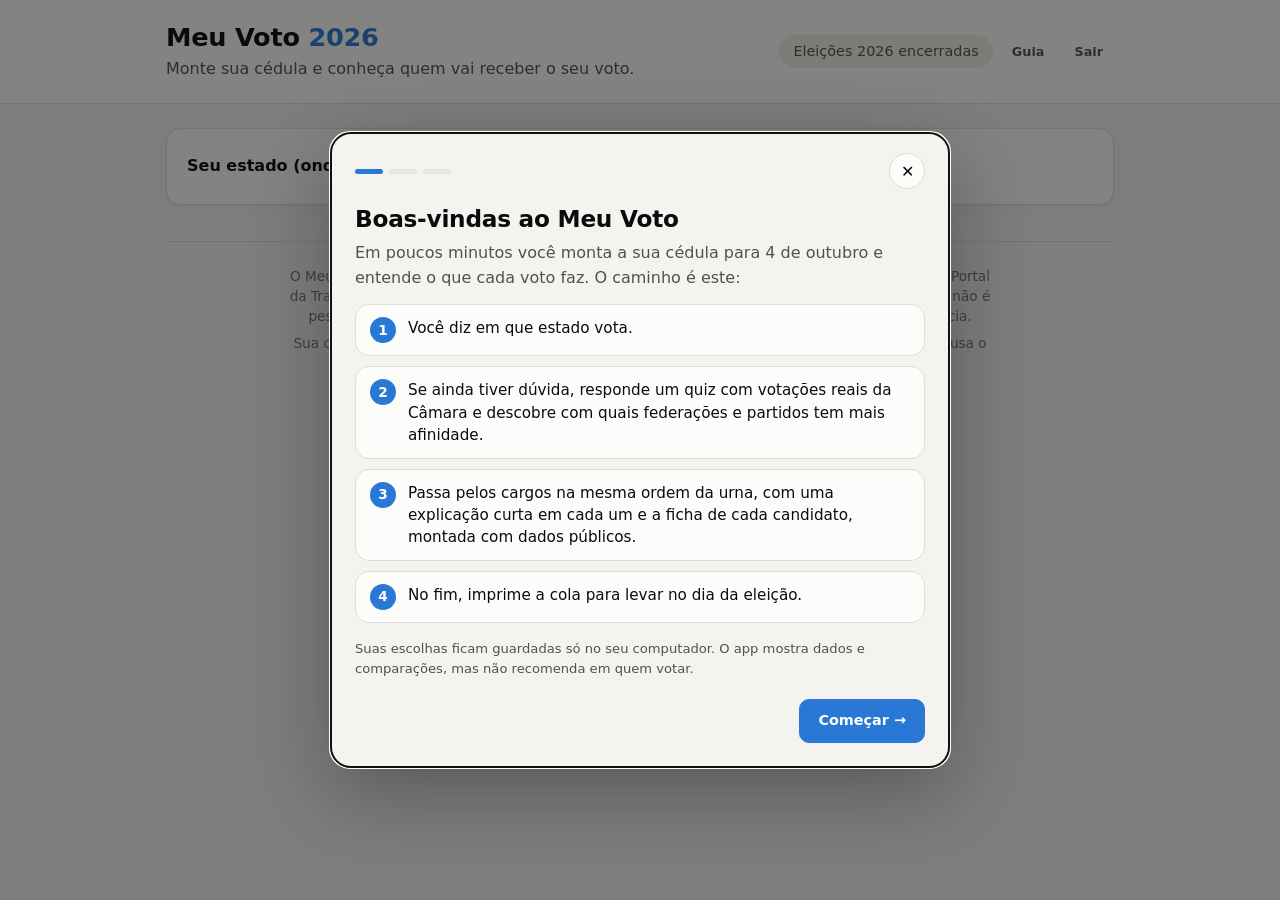
==== app/static/index.html @ 43dbe342 "Primeira versão do Meu Voto 2026 Co-Authored-By: Claude Opus 5.5 <noreply@anthropic.com>" ====
<!doctype html>
<html lang="pt-BR">
<head>
  <meta charset="utf-8">
  <meta name="viewport" content="width=device-width, initial-scale=1">
  <title>Meu Voto 2026</title>
  <link rel="icon" href="data:image/svg+xml,<svg xmlns='http://www.w3.org/2000/svg' viewBox='0 0 32 32'><rect width='32' height='32' rx='7' fill='%232a78d6'/><path d='M9 16.5l4.5 4.5L23 11' stroke='white' stroke-width='3.2' fill='none' stroke-linecap='round' stroke-linejoin='round'/></svg>">
  <link rel="manifest" href="manifest.webmanifest">
  <link rel="apple-touch-icon" href="icone.svg">
  <meta name="theme-color" content="#2a78d6">
  <link rel="stylesheet" href="style.css">
</head>
<body>
  <header class="topo">
    <div class="topo-inner">
      <div>
        <h1>Meu Voto <span>2026</span></h1>
        <p class="sub">Monte sua cédula e conheça quem vai receber o seu voto.</p>
      </div>
      <div class="topo-dir">
        <div class="contagem" id="contagem" aria-live="polite"></div>
        <button type="button" class="btn fantasma pequeno" id="abrir-guia">Guia</button>
        <button type="button" class="btn fantasma pequeno" id="sair">Sair</button>
      </div>
    </div>
  </header>

  <!-- A trilha segue a ordem da urna; é montada por jornada.js. -->
  <nav class="jornada" id="jornada" aria-label="Passos" hidden>
    <ol class="jornada-inner" id="jornada-passos"></ol>
  </nav>

  <main>
    <section class="painel uf-painel">
      <label for="uf">Seu estado (onde você vota)</label>
      <select id="uf">
        <option value="">Escolha…</option>
      </select>
      <span class="salvo" id="salvo" aria-live="polite"></span>
    </section>

    <div id="passo-intro"></div>

    <div id="aba-cedula" data-conteudo="cedula">
    <section id="cedula" class="cedula" hidden>
      <div id="slots" class="slots"></div>
      <div class="acoes">
        <button type="button" class="btn primario" id="imprimir">Imprimir cola</button>
        <p class="nota">O celular não pode entrar na cabine de votação, mas a cola em papel pode.</p>
      </div>
      <div id="ajuda-portal"></div>
      <div class="cartao">
        <h3>Para ir além</h3>
        <p class="explica">Veja quais empresas mais receberam das campanhas do seu estado, quantas campanhas cada uma atende e o que chama atenção nelas.</p>
        <button type="button" class="btn" id="ver-fornecedores">Fornecedores de campanha</button>
      </div>
    </section>

    <section class="painel futuro" id="futuro" hidden>
      <h2>Para onde foi o seu voto</h2>
      <p>Depois da apuração, a partir de 4 de outubro, esta área vai mostrar se os seus candidatos foram eleitos e, no caso de deputado, quem o seu voto ajudou a eleger.</p>
    </section>
    </div>

    <section id="aba-ajuda" data-conteudo="ajuda" hidden>
      <div id="passo-slots" class="slots passo-slots"></div>
      <div id="ajuda-corpo"></div>
    </section>

    <section id="aba-quiz" data-conteudo="quiz" hidden>
      <div id="quiz-corpo"></div>
    </section>

    <div id="passo-nav" class="passo-nav"></div>

    <footer class="rodape">
      <p>O Meu Voto organiza dados públicos do TSE, da Câmara dos Deputados, da Receita Federal e do Portal da Transparência para ajudar você a comparar candidatos. Ele não recomenda em quem votar e não é pesquisa eleitoral: as estimativas de vagas usam os votos de 2022 e servem só como referência.</p>
      <p id="aviso-dados">Sua cédula e suas respostas ficam guardadas apenas no seu computador, mesmo quando você usa o app pelo tablet.</p>
    </footer>
  </main>

  <dialog id="ficha" class="ficha" aria-labelledby="ficha-nome">
    <header class="ficha-cab" id="ficha-cab"></header>
    <nav class="ficha-nav" id="ficha-nav" role="tablist" aria-label="Partes da ficha"></nav>
    <div class="ficha-rolagem" id="ficha-rolagem">
      <div class="ficha-painel" id="ficha-painel" role="tabpanel"></div>
    </div>
  </dialog>

  <dialog id="empresa-dlg" class="empresa-dlg" aria-label="Ficha da empresa">
    <div id="empresa-dlg-corpo" class="empresa-dlg-corpo"></div>
  </dialog>

  <dialog id="lista-dlg" class="lista-dlg" aria-label="Candidatos da lista">
    <div id="lista-dlg-corpo" class="lista-dlg-corpo"></div>
  </dialog>

  <dialog id="guia" class="guia" aria-labelledby="guia-titulo">
    <div id="guia-corpo" class="guia-corpo"></div>
  </dialog>

  <div id="cola" class="cola" aria-hidden="true"></div>

  <script src="app.js"></script>
  <script src="jornada.js"></script>
  <script src="quiz.js"></script>
  <script src="ficha.js"></script>
  <script src="listas.js"></script>
  <script src="empresa.js"></script>
</body>
</html>
---- app/static/style.css ----
:root {
  color-scheme: light;
  --bg: #f4f3ef;
  --surface: #fcfcfb;
  --surface-2: #efeee9;
  --border: #deddd6;
  --text: #0b0b0b;
  --text-2: #52514e;
  --text-3: #75746f;
  --accent: #2a78d6;
  --accent-ink: #1b5fb0;
  --accent-soft: #e3eefb;
  --bar: #2a78d6;
  --track: #e7e6e0;
  --ok: #1a7f37;
  --ok-soft: #e2f3e6;
  --warn: #9a6200;
  --warn-soft: #fbf0d9;
  --bad: #c0362c;
  --bad-soft: #fbe5e3;
  --shadow: 0 1px 2px rgba(0, 0, 0, .05), 0 4px 16px rgba(0, 0, 0, .04);
  --radius: 14px;
  --mono: ui-monospace, "Cascadia Mono", "Segoe UI Mono", Consolas, monospace;
  --sans: "Segoe UI Variable Text", "Segoe UI", system-ui, -apple-system, Roboto, sans-serif;
}

@media (prefers-color-scheme: dark) {
  :root:not([data-theme="light"]) {
    color-scheme: dark;
    --bg: #121211;
    --surface: #1a1a19;
    --surface-2: #232321;
    --border: #34332f;
    --text: #ffffff;
    --text-2: #c3c2b7;
    --text-3: #9a998f;
    --accent: #3987e5;
    --accent-ink: #8dbcf3;
    --accent-soft: #1b2a3d;
    --bar: #3987e5;
    --track: #2c2c29;
    --ok: #5cc27a;
    --ok-soft: #173020;
    --warn: #e0a940;
    --warn-soft: #33280f;
    --bad: #f07b72;
    --bad-soft: #3a1c1a;
    --shadow: 0 1px 2px rgba(0, 0, 0, .4);
  }
}

:root[data-theme="dark"] {
  color-scheme: dark;
  --bg: #121211;
  --surface: #1a1a19;
  --surface-2: #232321;
  --border: #34332f;
  --text: #ffffff;
  --text-2: #c3c2b7;
  --text-3: #9a998f;
  --accent: #3987e5;
  --accent-ink: #8dbcf3;
  --accent-soft: #1b2a3d;
  --bar: #3987e5;
  --track: #2c2c29;
  --ok: #5cc27a;
  --ok-soft: #173020;
  --warn: #e0a940;
  --warn-soft: #33280f;
  --bad: #f07b72;
  --bad-soft: #3a1c1a;
  --shadow: 0 1px 2px rgba(0, 0, 0, .4);
}

* { box-sizing: border-box; }

body {
  margin: 0;
  background: var(--bg);
  color: var(--text);
  font: 16px/1.5 var(--sans);
  -webkit-font-smoothing: antialiased;
}

h1, h2, h3 { margin: 0; line-height: 1.2; }
code { font-family: var(--mono); font-size: .9em; }
a { color: var(--accent-ink); }

.topo { background: var(--surface); border-bottom: 1px solid var(--border); }
.topo-inner, main { max-width: 980px; margin: 0 auto; padding: 0 16px; }
.topo-inner {
  display: flex; gap: 16px; align-items: center; justify-content: space-between;
  flex-wrap: wrap; padding-top: 22px; padding-bottom: 22px;
}
.topo h1 { font-size: 1.6rem; letter-spacing: -.01em; }
.topo h1 span { color: var(--accent); }
.sub { margin: 4px 0 0; color: var(--text-2); }
.contagem {
  font-size: .9rem; color: var(--text-2); background: var(--surface-2);
  border-radius: 999px; padding: 6px 14px; white-space: nowrap;
}
.contagem strong { color: var(--text); font-variant-numeric: tabular-nums; }
.topo-dir { display: flex; gap: 8px; align-items: center; flex-wrap: wrap; }

/* ---------- login ---------- */
.login-pagina { min-height: 100vh; display: grid; place-items: center; padding: 24px 16px; }
.login-caixa {
  width: 100%; max-width: 380px; background: var(--surface); border: 1px solid var(--border);
  border-radius: var(--radius); box-shadow: var(--shadow); padding: 28px 24px;
}
.login-caixa h1 { font-size: 1.6rem; margin: 0 0 4px; }
.login-caixa h1 span { color: var(--accent); }
.login-caixa .sub { margin-bottom: 20px; }
.login-caixa label { display: block; font-weight: 600; font-size: .9rem; margin: 14px 0 6px; }
.login-caixa input {
  width: 100%; box-sizing: border-box; font: inherit; font-size: 1rem; padding: 11px 12px;
  border: 1px solid var(--border); border-radius: 10px; background: var(--bg); color: var(--text);
}
.login-caixa input:focus { outline: 2px solid var(--accent); outline-offset: 1px; }
.login-caixa .btn { width: 100%; margin-top: 20px; padding: 12px; font-size: 1rem; }
.login-erro { color: var(--bad); font-size: .9rem; margin: 12px 0 0; min-height: 1.2em; }
.login-nota { color: var(--text-3); font-size: .85rem; margin: 16px 0 0; }

main { padding-top: 24px; padding-bottom: 48px; }

.painel {
  background: var(--surface); border: 1px solid var(--border);
  border-radius: var(--radius); padding: 18px 20px; box-shadow: var(--shadow);
}
.uf-painel { display: flex; align-items: center; gap: 12px; flex-wrap: wrap; }
.uf-painel label { font-weight: 600; }
select, input {
  font: inherit; color: var(--text); background: var(--surface);
  border: 1px solid var(--border); border-radius: 10px; padding: 8px 12px;
}
select:focus-visible, input:focus-visible, button:focus-visible, a:focus-visible {
  outline: 2px solid var(--accent); outline-offset: 2px;
}
.salvo { color: var(--text-3); font-size: .85rem; margin-left: auto; }

.secao-titulo { margin: 32px 0 14px; }
.secao-titulo h2 { font-size: 1.25rem; }
.secao-titulo p { margin: 4px 0 0; color: var(--text-2); }

.slots { display: grid; gap: 12px; }

.slot {
  display: grid; grid-template-columns: minmax(180px, 230px) minmax(0, 1fr); gap: 16px;
  align-items: start; background: var(--surface); border: 1px solid var(--border);
  border-radius: var(--radius); padding: 16px 18px; box-shadow: var(--shadow);
}
.slot-cab h3 { font-size: 1rem; }
.slot-cab .dica { color: var(--text-3); font-size: .82rem; margin-top: 2px; }
.slot-cab input {
  margin-top: 10px; width: 100%;
  font-family: var(--mono); font-size: 1.35rem; letter-spacing: .12em;
  padding: 8px 12px;
}
.slot-cab input.texto { font-family: var(--sans); font-size: 1rem; letter-spacing: 0; padding: 12px; }
.slot-cab input::placeholder { font-family: var(--sans); font-size: .95rem; letter-spacing: 0; color: var(--text-3); }

.resultado { min-height: 64px; display: flex; align-items: center; }
.resultado .vazio { color: var(--text-3); font-size: .92rem; }
.resultado .aviso { color: var(--warn); font-size: .92rem; }
.resultado .erro { color: var(--bad); font-size: .92rem; }

.cand { display: flex; gap: 14px; align-items: center; width: 100%; }
.foto {
  width: 60px; height: 76px; border-radius: 10px; object-fit: cover; flex: none;
  background: var(--surface-2); display: grid; place-items: center;
  color: var(--text-3); font-weight: 600; font-size: 1.1rem;
}
.cand-info { min-width: 0; flex: 1; }
.cand-nome { font-weight: 650; font-size: 1.08rem; }
.cand-meta { color: var(--text-2); font-size: .9rem; overflow-wrap: anywhere; }
.cand-badges { display: flex; gap: 6px; flex-wrap: wrap; margin-top: 6px; }
.cand-acoes { display: flex; gap: 8px; flex: none; }

.badge {
  display: inline-flex; align-items: center; gap: 4px; font-size: .76rem; font-weight: 600;
  padding: 2px 9px; border-radius: 999px; background: var(--surface-2); color: var(--text-2);
}
.badge.ok { background: var(--ok-soft); color: var(--ok); }
.badge.warn { background: var(--warn-soft); color: var(--warn); }
.badge.bad { background: var(--bad-soft); color: var(--bad); }
.badge.info { background: var(--accent-soft); color: var(--accent-ink); }

.btn {
  font: inherit; font-size: .9rem; font-weight: 600; cursor: pointer;
  border: 1px solid var(--border); background: var(--surface); color: var(--text);
  border-radius: 10px; padding: 8px 14px;
}
.btn:hover { background: var(--surface-2); }
.btn.primario { background: var(--accent); border-color: var(--accent); color: #fff; }
.btn.primario:hover { filter: brightness(1.08); }
.btn.fantasma { border-color: transparent; color: var(--text-2); }

.opcoes { list-style: none; margin: 0; padding: 0; width: 100%; display: grid; gap: 6px; }
.opcoes .rotulo { font-size: .85rem; color: var(--text-2); }
.opcao {
  width: 100%; display: flex; justify-content: space-between; gap: 12px; text-align: left;
  font: inherit; font-size: .92rem; cursor: pointer; color: var(--text);
  background: var(--surface-2); border: 1px solid transparent; border-radius: 10px; padding: 8px 12px;
}
.opcao:hover { border-color: var(--accent); }
.opcao .num { font-family: var(--mono); color: var(--text-2); }
.opcao .sit { font-size: .78rem; color: var(--text-3); }

.legenda-box { display: flex; gap: 14px; align-items: center; }
.legenda-num {
  font-family: var(--mono); font-size: 1.4rem; font-weight: 700; color: var(--accent-ink);
  background: var(--accent-soft); border-radius: 10px; padding: 10px 14px;
}

.acoes { display: flex; align-items: center; gap: 16px; flex-wrap: wrap; margin-top: 16px; }
.nota { margin: 0; color: var(--text-3); font-size: .85rem; }

.futuro { margin-top: 32px; border-style: dashed; box-shadow: none; }
.futuro h2 { font-size: 1.05rem; }
.futuro p { margin: 6px 0 0; color: var(--text-2); }

.privacidade { margin-top: 28px; color: var(--text-3); font-size: .85rem; text-align: center; }

/* ---------- ficha: moldura, cabeçalho e abas ---------- */
dialog.ficha {
  width: min(1060px, 100vw - 24px); height: min(920px, 100dvh - 24px); max-width: none; max-height: none;
  padding: 0; border: 1px solid var(--border); border-radius: 20px; overflow: hidden;
  background: var(--bg); color: var(--text); box-shadow: 0 24px 80px rgba(0, 0, 0, .3);
}
dialog.ficha[open] { display: flex; flex-direction: column; }
dialog::backdrop { background: rgba(10, 10, 10, .5); }
.fechar {
  width: 36px; height: 36px; border-radius: 50%; border: 1px solid var(--border); flex: none;
  background: var(--surface); color: var(--text); cursor: pointer; font-size: 1rem;
}
.fechar:hover { background: var(--surface-2); }
.ficha-cab { position: relative; display: flex; gap: 16px; align-items: center; padding: 18px 22px 14px; background: var(--surface); }
.ficha-foto { width: 64px; height: 82px; border-radius: 12px; font-size: 1.2rem; }
.ficha-id { flex: 1; min-width: 0; }
.ficha-id h2 { font-size: 1.45rem; letter-spacing: -.01em; }
.ficha-num {
  font-family: var(--mono); font-size: .9rem; font-weight: 600; color: var(--accent-ink); background: var(--accent-soft);
  border-radius: 8px; padding: 2px 8px; vertical-align: middle; margin-left: 4px;
}
.ficha-sub { color: var(--text-2); font-size: .92rem; margin-top: 2px; overflow-wrap: anywhere; }
.ficha-acoes { display: flex; align-items: center; gap: 8px; flex-wrap: wrap; justify-content: flex-end; }
.ficha-nav {
  display: flex; gap: 2px; padding: 0 14px; background: var(--surface); border-bottom: 1px solid var(--border);
  overflow-x: auto; scrollbar-width: none; flex: none;
}
.ficha-aba {
  display: inline-flex; align-items: center; gap: 7px; font: inherit; font-size: .92rem; font-weight: 600; color: var(--text-2);
  background: none; border: 0; border-bottom: 3px solid transparent; padding: 11px 12px 9px; cursor: pointer; white-space: nowrap;
}
.ficha-aba:hover { color: var(--text); }
.ficha-aba[aria-selected="true"] { color: var(--accent-ink); border-bottom-color: var(--accent); }
.ic-svg { width: 18px; height: 18px; flex: none; }
.ic-peq { width: 14px; height: 14px; }
.contador { font-size: .72rem; font-weight: 700; background: var(--surface-2); color: var(--text-2); border-radius: 999px; padding: 1px 7px; }
.contador.forte { background: var(--warn-soft); color: var(--warn); }
.ficha-rolagem { flex: 1; overflow-y: auto; overscroll-behavior: contain; }
.ficha-painel { padding: 20px 22px 32px; max-width: 1000px; margin: 0 auto; }
.painel-intro { color: var(--text-2); margin: 0 0 16px; }
.subnav { display: flex; flex-wrap: wrap; gap: 6px; margin: 0 0 18px; }
.subnav button {
  font: inherit; font-size: .86rem; font-weight: 600; cursor: pointer; color: var(--text-2);
  background: var(--surface); border: 1px solid var(--border); border-radius: 999px; padding: 6px 13px;
}
.subnav button:hover { border-color: var(--accent); }
.subnav button[aria-pressed="true"] { background: var(--text); color: var(--surface); border-color: var(--text); }

/* ---------- ficha: cartões do resumo ---------- */
.resumo-grid { display: grid; grid-template-columns: repeat(auto-fill, minmax(230px, 1fr)); gap: 12px; margin-bottom: 22px; }
.rcard {
  display: flex; flex-direction: column; gap: 6px; text-align: left; font: inherit; color: var(--text); text-decoration: none;
  cursor: pointer; background: var(--surface); border: 1px solid var(--border); border-radius: 16px; padding: 14px 16px;
  box-shadow: var(--shadow); transition: border-color .15s, transform .15s, box-shadow .15s;
}
.rcard:hover { border-color: var(--accent); transform: translateY(-2px); box-shadow: 0 8px 24px rgba(0, 0, 0, .1); }
.rcard-topo { display: flex; align-items: center; gap: 8px; }
.rcard-ic { width: 32px; height: 32px; border-radius: 10px; display: grid; place-items: center; background: var(--accent-soft); color: var(--accent-ink); flex: none; }
.rcard-rot { font-size: .82rem; font-weight: 600; color: var(--text-2); flex: 1; }
.rcard-val { font-size: 1.45rem; font-weight: 700; letter-spacing: -.01em; font-variant-numeric: tabular-nums; }
.rcard-val .chance { font-size: .95rem; padding: 4px 12px; }
.rcard-ctx { font-size: .84rem; color: var(--text-2); flex: 1; }
.rcard-rodape { display: flex; align-items: center; gap: 8px; flex-wrap: wrap; }
.rcard-ir { display: inline-flex; align-items: center; gap: 4px; font-size: .8rem; font-weight: 600; color: var(--accent-ink); margin-left: auto; }
.rcard.tom-atencao { border-left: 4px solid var(--warn); }
.rcard.tom-alerta { border-left: 4px solid var(--bad); }
.rcard-carregando { cursor: default; justify-content: center; }
.rcard-carregando:hover { transform: none; border-color: var(--border); }

/* ---------- ficha: seções com o quadro "Como ler isto" ---------- */
.fsecao {
  background: var(--surface); border: 1px solid var(--border); border-radius: 16px; padding: 18px 20px;
  margin-bottom: 14px; box-shadow: var(--shadow); scroll-margin-top: 12px;
}
.fsecao > h3 { font-size: 1.02rem; margin-bottom: 12px; }
.fsecao .explica { color: var(--text-2); }
.fsecao-grade { display: grid; grid-template-columns: minmax(0, 1.65fr) minmax(220px, 1fr); gap: 20px; align-items: start; }
.fsecao-grade.sem-aside { grid-template-columns: minmax(0, 1fr); }
.fsecao-grade.largo { grid-template-columns: minmax(0, 1fr); gap: 14px; }
.leitura { background: var(--surface-2); border-radius: 12px; padding: 12px 14px; border-top: 3px solid var(--text-3); font-size: .88rem; }
.leitura.tom-ok { border-top-color: var(--ok); }
.leitura.tom-info { border-top-color: var(--accent); }
.leitura.tom-atencao { border-top-color: var(--warn); }
.leitura.tom-alerta { border-top-color: var(--bad); }
.leitura-cab { display: flex; align-items: center; justify-content: space-between; gap: 8px; margin-bottom: 8px; flex-wrap: wrap; }
.leitura-rot { font-size: .7rem; text-transform: uppercase; letter-spacing: .05em; color: var(--text-3); font-weight: 700; }
.leitura p { margin: 0; color: var(--text); }
.leitura .leitura-dica { margin-top: 8px; color: var(--text-2); font-size: .82rem; }
.leitura-tag, .rcard-tag {
  display: inline-block; font-size: .72rem; font-weight: 700; border-radius: 999px; padding: 2px 9px; white-space: nowrap;
  background: var(--surface); color: var(--text-2); box-shadow: inset 0 0 0 1px var(--border);
}
.tom-ok .leitura-tag, .leitura-tag.tom-ok, .tom-ok .rcard-tag { background: var(--ok-soft); color: var(--ok); box-shadow: none; }
.tom-info .leitura-tag, .leitura-tag.tom-info, .tom-info .rcard-tag { background: var(--accent-soft); color: var(--accent-ink); box-shadow: none; }
.tom-atencao .leitura-tag, .leitura-tag.tom-atencao, .tom-atencao .rcard-tag { background: var(--warn-soft); color: var(--warn); box-shadow: none; }
.tom-alerta .leitura-tag, .leitura-tag.tom-alerta, .tom-alerta .rcard-tag { background: var(--bad-soft); color: var(--bad); box-shadow: none; }
td .leitura-tag + small { margin-top: 4px; }

.numero-grande { font-size: 2rem; font-weight: 700; line-height: 1.1; font-variant-numeric: tabular-nums; }
.numero-grande small { display: block; font-size: .86rem; font-weight: 400; color: var(--text-2); margin-top: 4px; line-height: 1.4; }
.medidor2 { margin-top: 14px; }
.medidor2 .trilho { position: relative; height: 12px; border-radius: 6px; background: var(--track); }
.medidor2 .cheio { height: 100%; border-radius: 6px; background: var(--bar); }
.medidor2 .marca { position: absolute; top: -4px; bottom: -4px; width: 3px; margin-left: -1.5px; background: var(--text); border-radius: 2px; }
.medidor2 .marca.m1, .marca-leg.m1 { background: var(--text-3); }
.medidor2 .escala { display: flex; justify-content: space-between; font-size: .72rem; color: var(--text-3); margin-top: 4px; }
.medidor2 .legenda2 { display: flex; flex-wrap: wrap; gap: 14px; font-size: .8rem; color: var(--text-2); margin-top: 6px; }
.marca-leg.cheio-leg { width: 12px; background: var(--bar); }
.marca-leg { display: inline-block; width: 3px; height: 12px; background: var(--text); border-radius: 2px; margin-right: 6px; vertical-align: -2px; }

/* ---------- ficha: fila da lista e grupo eleito ---------- */
.fila { display: flex; flex-wrap: wrap; gap: 4px; }
.q {
  width: 22px; height: 22px; border-radius: 5px; background: var(--track); display: inline-grid; place-items: center;
  font-size: .64rem; font-weight: 700; color: var(--surface);
}
.q.dentro { background: var(--bar); }
.q.voce { background: var(--text); color: var(--surface); box-shadow: 0 0 0 2px var(--surface), 0 0 0 4px var(--warn); }
.q-mais { font-size: .8rem; color: var(--text-3); align-self: center; margin-left: 4px; }
.fila-legenda { display: flex; flex-wrap: wrap; gap: 14px; font-size: .8rem; color: var(--text-2); margin-top: 12px; }
.fila-legenda .q { width: 12px; height: 12px; vertical-align: -1px; margin-right: 4px; box-shadow: none; }
.fila-texto { margin-top: 10px; font-size: .9rem; color: var(--text-2); }
.membros { display: grid; grid-template-columns: repeat(auto-fill, minmax(150px, 1fr)); gap: 10px; }
.membro {
  display: flex; flex-direction: column; align-items: center; gap: 4px; text-align: center; font: inherit; color: var(--text);
  background: var(--surface-2); border: 1px solid transparent; border-radius: 14px; padding: 12px 10px; cursor: pointer;
}
.membro:hover { border-color: var(--accent); }
.membro.eu { border-color: var(--accent); background: var(--accent-soft); }
.membro-foto { width: 52px; height: 64px; border-radius: 10px; font-size: .95rem; }
.membro-nome { font-weight: 650; font-size: .9rem; }
.membro-meta { font-size: .78rem; color: var(--text-3); }
.membro-tags { display: flex; flex-wrap: wrap; gap: 4px; justify-content: center; }
.faixas { display: grid; grid-template-columns: repeat(3, minmax(0, 1fr)); gap: 8px; }
.faixa-item { border-radius: 12px; padding: 10px 12px; background: var(--surface-2); font-size: .82rem; color: var(--text-2); border: 2px solid transparent; }
.faixa-item strong { display: block; color: var(--text); font-size: .9rem; margin-bottom: 2px; }
.faixa-item.atual { border-color: var(--accent); background: var(--accent-soft); }
.chip-botao { border: 0; cursor: pointer; font: inherit; font-size: .8rem; }
.chip-botao:hover { background: var(--accent-soft); color: var(--accent-ink); }

/* ---------- ficha: quem é, projetos, dinheiro e alertas ---------- */
.linha-tempo { list-style: none; margin: 0; padding: 0 0 0 14px; border-left: 2px solid var(--border); }
.linha-tempo li { position: relative; display: grid; grid-template-columns: 3.2em minmax(0, 1fr) auto; gap: 10px; padding: 6px 0 6px 10px; font-size: .9rem; }
.linha-tempo li::before {
  content: ""; position: absolute; left: -21px; top: 11px; width: 12px; height: 12px; border-radius: 50%;
  background: var(--surface); border: 2px solid var(--text-3);
}
.linha-tempo li.venceu::before { background: var(--ok); border-color: var(--ok); }
.lt-ano { font-weight: 700; font-variant-numeric: tabular-nums; }
.lt-res { font-size: .82rem; color: var(--text-2); text-align: right; }
.bens-topo { list-style: none; margin: 12px 0 0; padding: 0; display: grid; gap: 6px; }
.bens-topo li { display: flex; justify-content: space-between; gap: 12px; align-items: center; background: var(--surface-2); border-radius: 10px; padding: 8px 12px; font-size: .9rem; }
.bens-topo small { display: block; color: var(--text-3); font-size: .78rem; overflow-wrap: anywhere; }
.bens-topo strong { white-space: nowrap; font-variant-numeric: tabular-nums; }
details.mais { margin-top: 10px; }
details.mais > summary { cursor: pointer; font-weight: 600; font-size: .88rem; color: var(--accent-ink); margin-bottom: 8px; }
.projetos { list-style: none; padding: 0; margin: 0; display: grid; gap: 8px; }
.projeto { background: var(--surface-2); border-radius: 10px; padding: 10px 12px; }
.projeto .tit { font-weight: 600; display: flex; flex-wrap: wrap; gap: 6px; align-items: center; }
.projeto .det { font-size: .88rem; color: var(--text-2); margin-top: 4px; }
.projeto .fnt { font-size: .78rem; color: var(--text-3); margin-top: 4px; }
.compartilhados { list-style: none; padding: 0; margin: 0; display: grid; gap: 6px; }
.compartilhados li {
  display: grid; grid-template-columns: minmax(0, 1fr) auto auto; gap: 12px; align-items: center;
  background: var(--surface-2); border-radius: 10px; padding: 8px 12px; font-size: .9rem;
}
.compartilhados small { display: block; color: var(--text-3); font-size: .78rem; }
.compartilhados .num { text-align: right; font-variant-numeric: tabular-nums; }
.filtros { display: flex; flex-wrap: wrap; gap: 6px; margin-bottom: 16px; }
.filtro {
  font: inherit; font-size: .86rem; font-weight: 600; cursor: pointer; border: 1px solid var(--border);
  background: var(--surface); color: var(--text-2); border-radius: 999px; padding: 6px 12px;
}
.filtro span { font-variant-numeric: tabular-nums; opacity: .8; margin-left: 4px; }
.filtro[aria-pressed="true"] { background: var(--text); color: var(--surface); border-color: var(--text); }
.filtro-alerta[aria-pressed="true"] { background: var(--bad); border-color: var(--bad); color: #fff; }
.filtro-atencao[aria-pressed="true"] { background: var(--warn); border-color: var(--warn); color: #fff; }
.sinal-nivel { font-size: .72rem; font-weight: 600; color: var(--text-3); margin-left: 4px; }
.link-acao {
  font: inherit; font-weight: 600; font-size: .88rem; color: var(--accent-ink); background: none; border: 0;
  padding: 0; margin-top: 12px; cursor: pointer; display: inline-flex; gap: 4px; align-items: center;
}
details.como-ler { background: var(--surface); border: 1px dashed var(--border); border-radius: 14px; padding: 12px 16px; margin-top: 8px; font-size: .9rem; }
details.como-ler summary { cursor: pointer; font-weight: 600; }
details.como-ler ul { list-style: none; padding: 0; display: grid; gap: 8px; }
.esqueleto { display: flex; align-items: center; gap: 10px; color: var(--text-3); font-size: .9rem; padding: 16px 0; }
.giro { width: 16px; height: 16px; border-radius: 50%; border: 2px solid var(--border); border-top-color: var(--accent); animation: girar .8s linear infinite; flex: none; }
@keyframes girar { to { transform: rotate(360deg); } }
@media (prefers-reduced-motion: reduce) {
  .giro { animation: none; }
  .rcard { transition: none; }
  .rcard:hover { transform: none; }
}
@media (max-width: 760px) {
  dialog.ficha { width: 100vw; height: 100dvh; max-width: 100vw; border-radius: 0; border: 0; }
  .ficha-cab { flex-wrap: wrap; padding: 14px 56px 10px 14px; gap: 12px; }
  .ficha-cab .fechar { position: absolute; top: 12px; right: 12px; }
  .ficha-acoes { width: 100%; justify-content: flex-start; }
  .ficha-foto { width: 52px; height: 66px; }
  .ficha-id h2 { font-size: 1.2rem; }
  .ficha-painel { padding: 16px 14px 28px; }
  .fsecao { padding: 14px; }
  .fsecao-grade { grid-template-columns: minmax(0, 1fr); gap: 12px; }
  .faixas { grid-template-columns: minmax(0, 1fr); }
  .resumo-grid { grid-template-columns: minmax(0, 1fr) minmax(0, 1fr); }
  .rcard { padding: 12px; }
  .rcard-val { font-size: 1.2rem; }
  .compartilhados li { grid-template-columns: minmax(0, 1fr) auto; }
}
@media (max-width: 420px) {
  .resumo-grid { grid-template-columns: minmax(0, 1fr); }
}

.bloco { margin-top: 26px; }
.bloco h3 {
  font-size: .8rem; text-transform: uppercase; letter-spacing: .06em;
  color: var(--text-3); margin-bottom: 10px;
}
.bloco .explica { color: var(--text-2); font-size: .9rem; margin: -4px 0 12px; }

.grade {
  display: grid; grid-template-columns: repeat(auto-fill, minmax(190px, 1fr));
  gap: 10px 20px; margin: 0;
}
.grade dt { font-size: .8rem; color: var(--text-3); }
.grade dd { margin: 0; font-weight: 550; }

.tiles { display: grid; grid-template-columns: repeat(auto-fit, minmax(160px, 1fr)); gap: 10px; }
.tile { background: var(--surface-2); border-radius: 12px; padding: 12px 14px; }
.tile .rot { font-size: .8rem; color: var(--text-2); }
.tile .val { font-size: 1.3rem; font-weight: 650; font-variant-numeric: tabular-nums; }
.tile .det { font-size: .78rem; color: var(--text-3); }

.medidor { margin-top: 14px; }
.medidor .trilho { height: 8px; border-radius: 4px; background: var(--track); overflow: hidden; }
.medidor .cheio { height: 100%; border-radius: 4px; background: var(--bar); min-width: 2px; }
.medidor .legenda { display: flex; justify-content: space-between; font-size: .82rem; color: var(--text-2); margin-top: 6px; }

.barras { display: grid; gap: 8px; }
.barra {
  display: grid; grid-template-columns: minmax(120px, 34%) minmax(0, 1fr) 9.5em; gap: 12px;
  align-items: center; font-size: .9rem; padding: 2px 0;
}
.barra .nome { color: var(--text-2); overflow-wrap: anywhere; }
.barra .trilho { height: 10px; }
.barra .cheio { height: 100%; background: var(--bar); border-radius: 0 4px 4px 0; min-width: 2px; }
.barra .valor { font-variant-numeric: tabular-nums; color: var(--text); white-space: nowrap; text-align: right; }
.barra:hover .cheio { filter: brightness(1.12); }

table.lista { width: 100%; border-collapse: collapse; font-size: .9rem; }
table.lista th {
  text-align: left; font-weight: 600; font-size: .78rem; color: var(--text-3);
  border-bottom: 1px solid var(--border); padding: 6px 8px 6px 0;
}
table.lista td { border-bottom: 1px solid var(--border); padding: 8px 8px 8px 0; vertical-align: top; }
table.lista td.num, table.lista th.num { text-align: right; font-variant-numeric: tabular-nums; white-space: nowrap; padding-right: 0; }
table.lista tr:last-child td { border-bottom: 0; }
.tabela-rolagem { overflow-x: auto; }

.links { display: flex; flex-wrap: wrap; gap: 8px; }
.links a {
  font-size: .88rem; text-decoration: none; background: var(--surface-2);
  padding: 6px 12px; border-radius: 999px;
}
.links a:hover { text-decoration: underline; }

.vice { display: flex; gap: 12px; align-items: center; }
.vice + .vice { margin-top: 10px; }
.vice .foto { width: 48px; height: 60px; font-size: .9rem; }

.carregando { color: var(--text-3); padding: 40px 0; text-align: center; }
.fonte { margin-top: 28px; font-size: .8rem; color: var(--text-3); }

/* ---------- jornada: trilha de passos na ordem da urna ---------- */
.jornada { background: var(--surface); border-bottom: 1px solid var(--border); position: sticky; top: 0; z-index: 5; }
.jornada-inner {
  max-width: 980px; margin: 0 auto; padding: 8px 16px; display: flex; gap: 2px;
  overflow-x: auto; list-style: none; scrollbar-width: none;
}
.jornada-inner::-webkit-scrollbar { display: none; }
.jornada-inner li { flex: none; }
.jornada-passo {
  display: flex; align-items: center; gap: 7px; font: inherit; font-size: .88rem; font-weight: 600;
  color: var(--text-2); background: none; border: 0; border-radius: 999px; padding: 6px 10px 6px 6px;
  cursor: pointer; white-space: nowrap;
}
.jornada-passo:hover { background: var(--surface-2); color: var(--text); }
.jornada-num {
  width: 26px; height: 26px; border-radius: 50%; display: grid; place-items: center; font-size: .8rem;
  background: var(--surface-2); color: var(--text-2); border: 1px solid var(--border); flex: none;
}
.jornada-passo.feito .jornada-num { background: var(--ok-soft); color: var(--ok); border-color: transparent; }
.jornada-passo[aria-current="step"] { background: var(--accent-soft); color: var(--accent-ink); }
.jornada-passo[aria-current="step"] .jornada-num { background: var(--accent); color: #fff; border-color: var(--accent); }

.passo-intro { margin: 4px 0 20px; }
.passo-kicker {
  font-size: .78rem; font-weight: 700; text-transform: uppercase; letter-spacing: .05em;
  color: var(--accent-ink); margin: 0 0 4px;
}
.passo-intro h2 { font-size: 1.5rem; letter-spacing: -.01em; margin: 0 0 8px; }
.passo-intro p { color: var(--text-2); margin: 0 0 8px; max-width: 75ch; line-height: 1.55; }
.passo-slots { margin-bottom: 22px; }
.passo-nav {
  display: flex; justify-content: space-between; gap: 12px; flex-wrap: wrap;
  margin: 28px 0 8px; padding-top: 18px; border-top: 1px solid var(--border);
}
.passo-nav:empty { display: none; }
.btn:disabled { opacity: .5; cursor: default; filter: none; }

/* afinidade do quiz levada para as listas e candidatos */
.lista-afinidade { font-size: .85rem; color: var(--text-2); margin: 6px 0 0; }
.lista-afinidade strong { color: var(--accent-ink); }
.lista-afinidade.vazia { color: var(--text-3); }
.afin-mini { display: inline-flex; align-items: center; gap: 8px; min-width: 110px; }
.afin-mini .trilho { flex: 1; min-width: 50px; height: 8px; border-radius: 4px; background: var(--track); overflow: hidden; }
.afin-mini .cheio { display: block; height: 100%; background: var(--bar); }
.afin-mini b { font-variant-numeric: tabular-nums; font-size: .85rem; }
.sem-afinidade { color: var(--text-3); }
.afinidade-listas .link-btn { color: var(--accent-ink); }
.convite-quiz { display: flex; gap: 14px; align-items: center; justify-content: space-between; flex-wrap: wrap; }
.convite-quiz > div { flex: 1; min-width: 220px; }
.proximo-quiz { margin: 16px 0 8px; padding-top: 14px; border-top: 1px solid var(--border); }
.proximo-quiz p { font-size: .88rem; color: var(--text-2); margin: 0 0 10px; }
.passos-chave { margin: 0 0 8px; padding-left: 22px; }
.passos-chave li { margin: 6px 0; color: var(--text-2); font-size: .92rem; line-height: 1.5; }

/* ---------- guia de boas-vindas ---------- */
dialog.guia {
  width: min(620px, 100vw - 24px); max-height: min(880px, 100dvh - 24px); padding: 0;
  border: 1px solid var(--border); border-radius: 20px; background: var(--bg); color: var(--text);
  box-shadow: 0 24px 80px rgba(0, 0, 0, .3);
}
.guia-corpo { padding: 20px 24px 24px; }
.guia-topo { display: flex; justify-content: space-between; align-items: center; margin-bottom: 16px; }
.guia-pontos { display: flex; gap: 6px; }
.guia-pontos i { width: 28px; height: 5px; border-radius: 3px; background: var(--track); }
.guia-pontos i.on { background: var(--accent); }
.guia h2 { font-size: 1.45rem; letter-spacing: -.01em; margin: 0 0 8px; }
.guia p { color: var(--text-2); line-height: 1.55; margin: 0 0 10px; }
.guia-opcional {
  font-size: .72rem; font-weight: 700; text-transform: uppercase; letter-spacing: .05em; vertical-align: middle;
  color: var(--text-3); border: 1px solid var(--border); border-radius: 999px; padding: 2px 8px; margin-left: 6px;
}
.guia-roteiro { list-style: none; padding: 0; margin: 14px 0 16px; display: grid; gap: 10px; counter-reset: roteiro; }
.guia-roteiro li {
  display: flex; gap: 12px; align-items: flex-start; background: var(--surface); border: 1px solid var(--border);
  border-radius: 14px; padding: 12px 14px; font-size: .95rem; line-height: 1.45;
}
.guia-roteiro li::before {
  counter-increment: roteiro; content: counter(roteiro); flex: none; width: 26px; height: 26px; border-radius: 50%;
  display: grid; place-items: center; background: var(--accent); color: #fff; font-weight: 700; font-size: .85rem;
}
.guia-rotulo { display: block; font-weight: 600; font-size: .9rem; margin: 14px 0 6px; }
.guia select, .guia input {
  width: 100%; box-sizing: border-box; font: inherit; font-size: 1rem; padding: 11px 12px;
  border: 1px solid var(--border); border-radius: 10px; background: var(--surface); color: var(--text);
}
.guia input { font-family: var(--mono); font-size: .92rem; margin-top: 6px; }
.guia-acoes { display: flex; justify-content: space-between; align-items: center; gap: 10px; flex-wrap: wrap; margin-top: 20px; }
.guia-acoes .btn { padding: 10px 18px; }
.guia-acoes-dir { display: flex; gap: 8px; flex-wrap: wrap; }
.guia-escolhas { display: grid; gap: 12px; margin: 16px 0 4px; }
.guia-escolha {
  text-align: left; font: inherit; color: var(--text); background: var(--surface); border: 1px solid var(--border);
  border-radius: 16px; padding: 16px 18px; cursor: pointer; display: grid; gap: 4px;
}
.guia-escolha:hover { border-color: var(--accent); }
.guia-escolha strong { font-size: 1.08rem; }
.guia-escolha span { color: var(--text-2); font-size: .93rem; line-height: 1.45; }
.guia-escolha.principal { border-color: var(--accent); background: var(--accent-soft); }
.guia .link-btn { color: var(--accent-ink); font-size: .92rem; }

.segmentado { display: flex; flex-wrap: wrap; gap: 6px; margin-bottom: 16px; }
.segmentado button {
  font: inherit; font-size: .9rem; font-weight: 600; cursor: pointer; color: var(--text-2);
  background: var(--surface); border: 1px solid var(--border); border-radius: 999px; padding: 7px 14px;
}
.segmentado button[aria-pressed="true"] { background: var(--accent); border-color: var(--accent); color: #fff; }

.cartao {
  background: var(--surface); border: 1px solid var(--border); border-radius: var(--radius);
  padding: 18px 20px; box-shadow: var(--shadow); margin-bottom: 16px;
}
.cartao h3 { font-size: 1.05rem; margin-bottom: 4px; }
.cartao .explica { color: var(--text-2); font-size: .9rem; margin: 0 0 14px; }

.callout {
  border-left: 4px solid var(--accent); background: var(--accent-soft);
  border-radius: 10px; padding: 14px 16px; margin-bottom: 16px;
}
.callout h3 { font-size: 1rem; margin-bottom: 6px; }
.callout p { margin: 6px 0 0; }
.callout .nomes { font-weight: 600; }

.vagas-lista { display: grid; gap: 2px; }
.vaga-linha {
  display: grid; grid-template-columns: minmax(140px, 36%) minmax(0, 1fr) 7.5em; gap: 12px; align-items: center;
  font: inherit; font-size: .9rem; text-align: left; color: var(--text); cursor: pointer;
  background: none; border: 1px solid transparent; border-radius: 8px; padding: 6px 8px;
}
.vaga-linha:hover { background: var(--surface-2); }
.vaga-linha[aria-pressed="true"] { border-color: var(--accent); background: var(--accent-soft); }
.vaga-linha .nome { overflow-wrap: anywhere; }
.vaga-linha .nome small { display: block; color: var(--text-3); font-size: .78rem; }
.vaga-linha .trilho { height: 10px; }
.vaga-linha .cheio { display: block; height: 100%; background: var(--bar); border-radius: 0 4px 4px 0; }
.vaga-linha .valor { text-align: right; font-variant-numeric: tabular-nums; white-space: nowrap; }
.vaga-linha .valor small { color: var(--text-3); }

details.metodo { margin-top: 14px; font-size: .88rem; color: var(--text-2); }
details.metodo summary { cursor: pointer; font-weight: 600; color: var(--accent-ink); }
details.metodo ol, details.metodo ul { padding-left: 20px; margin: 8px 0; }
details.metodo li { margin: 4px 0; }

.chance { display: inline-block; font-size: .76rem; font-weight: 650; padding: 2px 9px; border-radius: 999px; white-space: nowrap; }
.chance.alta { background: var(--accent); color: #fff; }
.chance.disputada { background: var(--accent-soft); color: var(--accent-ink); box-shadow: inset 0 0 0 1px var(--accent); }
.chance.baixa { background: var(--surface-2); color: var(--text-2); }
.chance.muito-baixa { background: transparent; color: var(--text-3); box-shadow: inset 0 0 0 1px var(--border); }
.chance.problema { background: var(--bad-soft); color: var(--bad); }

.forca { display: flex; align-items: center; gap: 8px; min-width: 110px; }
.forca .trilho { flex: 1; height: 6px; border-radius: 3px; background: var(--track); overflow: hidden; }
.forca .cheio { display: block; height: 100%; background: var(--bar); border-radius: 3px; }
.forca span:last-child { font-variant-numeric: tabular-nums; font-size: .8rem; color: var(--text-2); width: 2.2em; text-align: right; }

table.lista .quem { font-weight: 600; }
table.lista .quem small { display: block; font-weight: 400; color: var(--text-3); }
table.lista tr.destaque td { background: var(--accent-soft); }
table.lista tr.linha-corte td { border-bottom: 2px dashed var(--accent); }
.acoes-linha { display: flex; gap: 6px; justify-content: flex-end; }
.btn.pequeno { font-size: .8rem; padding: 5px 10px; }
.link-btn { font: inherit; background: none; border: 0; padding: 0; color: var(--text); cursor: pointer; text-align: left; font-weight: 600; }
.link-btn:hover { color: var(--accent-ink); text-decoration: underline; }

/* ---------- análise ---------- */
.analise-carregando { color: var(--text-3); font-size: .9rem; margin-top: 18px; }
.sinais { list-style: none; margin: 0; padding: 0; display: grid; gap: 8px; }
.sinal {
  display: grid; grid-template-columns: 26px minmax(0, 1fr); gap: 10px; align-items: start;
  background: var(--surface-2); border-radius: 10px; padding: 10px 12px;
}
.sinal .ic {
  width: 26px; height: 26px; border-radius: 50%; display: grid; place-items: center;
  font-size: .8rem; font-weight: 700; background: var(--surface); color: var(--text-2);
}
.sinal.alerta .ic { background: var(--bad-soft); color: var(--bad); }
.sinal.atencao .ic { background: var(--warn-soft); color: var(--warn); }
.sinal.ok .ic { background: var(--ok-soft); color: var(--ok); }
.sinal .tit { font-weight: 600; }
.sinal .det { font-size: .9rem; color: var(--text-2); margin-top: 2px; }
.sinal .fnt { font-size: .78rem; color: var(--text-3); margin-top: 4px; }

.chips { display: flex; flex-wrap: wrap; gap: 6px; margin-top: 6px; }
.chip { font-size: .8rem; background: var(--surface-2); color: var(--text-2); border-radius: 999px; padding: 3px 10px; }
.chip.destaque { background: var(--accent-soft); color: var(--accent-ink); }
.nota-pequena { font-size: .82rem; color: var(--text-3); margin-top: 10px; }

/* ---------- quiz: uma votação por vez ---------- */
#quiz-palco { scroll-margin-top: 76px; }
.quiz-palco { max-width: 760px; margin: 0 auto; }
.quiz-progresso { margin-bottom: 14px; }
.quiz-progresso-topo {
  display: flex; justify-content: space-between; align-items: baseline; gap: 12px; flex-wrap: wrap;
  font-size: .92rem; color: var(--text-2); margin-bottom: 8px;
}
.quiz-progresso-topo strong { color: var(--text); font-size: 1.05rem; }
.quiz-falta { color: var(--text-3); font-size: .86rem; }
.quiz-parcial { color: var(--accent-ink); font-size: .9rem; }
.quiz-segmentos { display: flex; gap: 4px; }
.quiz-segmentos .seg {
  flex: 1; height: 8px; min-width: 0; border-radius: 4px; border: 0; padding: 0; cursor: pointer;
  background: var(--track);
}
.quiz-segmentos .seg:hover { background: var(--border); }
.quiz-segmentos .seg.resp { background: var(--accent); }
.quiz-segmentos .seg.pulou { background: var(--text-3); opacity: .5; }
.quiz-segmentos .seg.atual { outline: 2px solid var(--accent); outline-offset: 2px; }
.quiz-cartao {
  background: var(--surface); border: 1px solid var(--border); border-radius: 20px;
  box-shadow: var(--shadow); padding: 26px 28px;
}
.quiz-tema {
  font-size: .78rem; font-weight: 700; text-transform: uppercase; letter-spacing: .06em;
  color: var(--accent-ink); margin: 0 0 8px;
}
.quiz-afirmacao { font-size: 1.35rem; line-height: 1.35; font-weight: 650; letter-spacing: -.01em; margin: 0 0 10px; }
.quiz-contexto { font-size: .88rem; color: var(--text-3); margin: 0; }
.quiz-respostas { display: grid; grid-template-columns: 1fr 1fr; gap: 10px; margin-top: 22px; }
.quiz-respostas .resp {
  font: inherit; font-size: 1.02rem; font-weight: 650; padding: 15px 12px; border-radius: 14px; cursor: pointer;
  border: 1.5px solid var(--border); background: var(--surface); color: var(--text);
}
.quiz-respostas .resp:hover { border-color: var(--accent); }
.quiz-respostas .resp[aria-pressed="true"] { background: var(--accent); border-color: var(--accent); color: #fff; }
.quiz-respostas .resp.pular {
  grid-column: 1 / -1; font-size: .9rem; font-weight: 600; color: var(--text-2); padding: 10px; border-style: dashed;
}
.quiz-respostas .resp.pular[aria-pressed="true"] {
  background: var(--surface-2); color: var(--text); border-color: var(--text-3); border-style: solid;
}
.quiz-nav { display: flex; justify-content: space-between; gap: 10px; margin-top: 16px; }
.quiz-nav .btn { padding: 11px 20px; }
.quiz-nota-fim { text-align: right; }
.quiz-metodo { margin-top: 8px; }
.quiz-pular { margin: 22px 0 0; }
.quiz-pular .link-btn { color: var(--text-2); font-size: .88rem; font-weight: 500; text-decoration: underline; }

/* ---------- quiz: tela de resultado ---------- */
.quiz-res { display: grid; gap: 16px; }
.quiz-res .cartao { margin: 0; }
.quiz-res h4 { font-size: 1rem; margin: 0 0 4px; }
.res-cab { display: flex; justify-content: space-between; align-items: flex-end; gap: 16px; flex-wrap: wrap; }
.res-cab-texto { flex: 1; min-width: 260px; }
.res-cab-lado { display: flex; flex-direction: column; align-items: flex-end; gap: 8px; }
.res-gov {
  display: flex; align-items: baseline; gap: 8px; background: var(--surface); border: 1px solid var(--border);
  border-radius: 999px; padding: 6px 14px; font-size: .86rem; color: var(--text-2);
}
.res-gov strong { color: var(--text); font-size: 1rem; }
.res-rodape { display: grid; gap: 4px; }
.res-cab h3 { font-size: 1.35rem; letter-spacing: -.01em; margin: 0 0 6px; }
.res-cab p { color: var(--text-2); margin: 0; font-size: .92rem; line-height: 1.5; }
.res-podio { display: grid; grid-template-columns: repeat(3, minmax(0, 1fr)); column-gap: 12px; row-gap: 12px; }
.res-podio .carregando { grid-column: 1 / -1; padding: 24px 0; }
.res-top {
  background: var(--surface); border: 1px solid var(--border); border-radius: 18px; box-shadow: var(--shadow);
  padding: 16px 18px; min-width: 0; display: grid; row-gap: 10px;
  /* As 6 partes (posição, nome, partidos, número, barra, vagas) dividem as mesmas linhas
     nos três cartões, então cada parte fica na mesma altura em todos eles. */
  grid-row: span 6; grid-template-rows: subgrid;
}
.res-top.primeiro { border-color: var(--accent); box-shadow: inset 0 0 0 1px var(--accent), var(--shadow); }
.res-pos { font-size: .76rem; font-weight: 700; color: var(--accent-ink); text-transform: uppercase; letter-spacing: .05em; }
.res-top h4 {
  font-size: 1rem; line-height: 1.3; margin: 0; overflow-wrap: anywhere;
}
.res-top .chips { margin: 0; }
.res-pc { display: flex; align-items: baseline; gap: 8px; flex-wrap: wrap; }
.res-pc strong { font-size: 2.2rem; letter-spacing: -.02em; font-variant-numeric: tabular-nums; line-height: 1; color: var(--text); }
.res-top.primeiro .res-pc strong { color: var(--accent-ink); }
.res-pc span { font-size: .85rem; color: var(--text-2); }
.res-top .trilho { height: 8px; border-radius: 4px; background: var(--track); overflow: hidden; }
.res-top .cheio { display: block; height: 100%; background: var(--bar); }
.res-vagas { font-size: .82rem; color: var(--text-3); margin: 0; }
.res-todos { grid-column: 1 / -1; margin: 0; padding: 12px 18px; }
.res-todos summary { cursor: pointer; font-size: .92rem; font-weight: 600; color: var(--accent-ink); }
.res-todos .explica { margin: 10px 0; }
.res-todos .afinidade { margin-top: 12px; }
.res-tabela td, .res-tabela th { vertical-align: top; }
.res-tabela th:nth-child(n+2), .res-tabela td:nth-child(n+2) { text-align: center; }
.res-tabela td:nth-child(n+2) { white-space: nowrap; }
.res-tabela th:nth-child(n+3) { min-width: 80px; max-width: 130px; }
.res-afirm { font-size: .86rem; color: var(--text-2); min-width: 220px; }
.res-afirm small { display: block; font-size: .72rem; font-weight: 700; text-transform: uppercase; letter-spacing: .05em; color: var(--text-3); }
.res-voce { font-weight: 600; }
.res-marca { font-weight: 700; }
.res-tabela td.igual .res-marca { color: var(--ok); }
.res-tabela td.diferente .res-marca { color: var(--bad); }
.res-tabela td.neutro { color: var(--text-3); }
.res-partidos { margin: 0; }
.res-seguir { display: flex; gap: 14px; align-items: center; justify-content: space-between; flex-wrap: wrap; margin: 0; }
.res-seguir p { margin: 0; flex: 1; min-width: 240px; }
.quiz-refazer { color: var(--text-2); font-size: .82rem; text-decoration: underline; font-weight: 500; }
@media (max-width: 640px) {
  .res-podio { grid-template-columns: minmax(0, 1fr); }
  .quiz-cartao { padding: 20px 18px; }
  .quiz-afirmacao { font-size: 1.15rem; }
  .quiz-respostas .resp { padding: 13px 10px; }
}
.afinidade { display: grid; gap: 6px; }
.afinidade .linha {
  display: grid; grid-template-columns: minmax(90px, 45%) minmax(0, 1fr) 3.6em; gap: 10px; align-items: center; font-size: .88rem;
}
.afinidade .linha .nome { overflow-wrap: anywhere; }
.afinidade .linha .nome small { display: block; color: var(--text-3); font-size: .76rem; }
.afinidade .trilho { height: 8px; border-radius: 4px; background: var(--track); overflow: hidden; }
.afinidade .cheio { display: block; height: 100%; background: var(--bar); border-radius: 4px; }
.afinidade .pc { text-align: right; font-variant-numeric: tabular-nums; font-weight: 650; line-height: 1.15; }
.afinidade .pc small { display: block; font-weight: 400; font-size: .72rem; color: var(--text-3); white-space: nowrap; }

details.entenda { margin-top: 10px; border-top: 1px solid var(--border); padding-top: 8px; }
details.entenda summary { cursor: pointer; font-weight: 600; font-size: .9rem; color: var(--accent-ink); }
details.entenda h4 {
  font-size: .76rem; text-transform: uppercase; letter-spacing: .05em; color: var(--text-3); margin: 14px 0 4px;
}
details.entenda p, details.entenda li { font-size: .92rem; color: var(--text-2); margin: 4px 0; }
details.entenda ul { padding-left: 18px; margin: 0; }
details.entenda .ementa { font-size: .84rem; font-style: italic; color: var(--text-3); }
details.entenda .situacao { font-size: .86rem; }
details.entenda .links { margin-top: 10px; }
.lados { display: grid; grid-template-columns: 1fr 1fr; gap: 16px; }
.como-votaram {
  margin-top: 18px; background: var(--surface-2); border-radius: 14px; padding: 14px 16px;
  font-size: .88rem; color: var(--text-2);
}
.cv-cab { margin: 0 0 10px; line-height: 1.5; }
.cv-cab strong { color: var(--text); }
.cv-colunas { display: grid; grid-template-columns: 1fr 1fr; gap: 10px; }
.cv-col { background: var(--surface); border: 1px solid var(--border); border-radius: 12px; padding: 10px 12px; min-width: 0; }
.cv-col.seu-lado { border-color: var(--accent); box-shadow: inset 0 0 0 1px var(--accent); }
.cv-tit { font-weight: 650; color: var(--text); margin-bottom: 8px; display: flex; gap: 8px; align-items: center; flex-wrap: wrap; }
.cv-voce {
  font-size: .72rem; font-weight: 700; color: var(--accent-ink); background: var(--accent-soft);
  border-radius: 999px; padding: 2px 8px;
}
.cv-vazio { color: var(--text-3); }
.cv-col .chips { margin: 0; }
@media (max-width: 480px) { .cv-colunas { grid-template-columns: minmax(0, 1fr); } }
@media (max-width: 600px) { .lados { grid-template-columns: minmax(0, 1fr); gap: 0; } }

.chave-form { display: flex; gap: 8px; flex-wrap: wrap; margin-top: 10px; }
.chave-form input { flex: 1; min-width: 220px; font-family: var(--mono); font-size: .9rem; }


/* ---------- gastos ---------- */
.comparacoes { display: grid; gap: 6px; }
.comparacao {
  display: grid; grid-template-columns: minmax(120px, 34%) minmax(0, 1fr) 10em; gap: 12px; align-items: center; font-size: .9rem;
}
.comparacao .nome { color: var(--text-2); overflow-wrap: anywhere; }
.comparacao .trilho { position: relative; height: 10px; border-radius: 4px; background: var(--track); }
.comparacao .cheio { position: absolute; left: 0; top: 0; bottom: 0; background: var(--bar); border-radius: 4px; }
.comparacao .marca { position: absolute; top: -3px; bottom: -3px; width: 2px; margin-left: -1px; background: var(--text); }
.comparacao .valor { text-align: right; font-variant-numeric: tabular-nums; white-space: nowrap; }
.comparacao .valor small { color: var(--text-3); }
.legenda-comp { color: var(--text-3); font-size: .82rem; }
table.lista td small { display: block; color: var(--text-3); font-size: .78rem; }
.tabela-fornecedores td { vertical-align: top; }
.tabela-fornecedores .badge { margin: 0 4px 4px 0; }
tr.detalhe > td { background: var(--surface-2); padding: 12px; }
.fornecedor-detalhe .grade { grid-template-columns: repeat(auto-fill, minmax(170px, 1fr)); }
.lista-simples { margin: 6px 0 0; padding-left: 18px; font-size: .9rem; color: var(--text-2); }
.lista-simples li { margin: 3px 0; }
@media (max-width: 680px) {
  .comparacao { grid-template-columns: minmax(0, 1fr) auto; }
  .comparacao .trilho { grid-column: 1 / -1; grid-row: 2; }
}

.cola { display: none; }

@media (max-width: 680px) {
  .slot { grid-template-columns: minmax(0, 1fr); gap: 10px; }
  .cand { flex-wrap: wrap; }
  .cand-acoes { width: 100%; }
  .barra { grid-template-columns: minmax(0, 1fr) auto; }
  .barra .trilho { grid-column: 1 / -1; grid-row: 2; }
  .salvo { margin-left: 0; width: 100%; }
}

@media print {
  body { background: #fff; color: #000; }
  .topo, .jornada, main, dialog { display: none !important; }
  .cola { display: block; font: 14pt/1.4 var(--sans); padding: 12mm; }
  .cola h1 { font-size: 16pt; margin: 0 0 8mm; }
  .cola table { border-collapse: collapse; width: 100%; }
  .cola td { border: 1px solid #000; padding: 4mm; }
  .cola td.numero { font: 700 20pt var(--mono); letter-spacing: .15em; width: 45mm; text-align: center; }
  .cola p { font-size: 10pt; margin-top: 6mm; }
}

/* ---------- ajuda para decidir: listas de deputados ---------- */
.como-funciona { list-style: none; margin: 0 0 16px; padding: 0; display: grid; grid-template-columns: repeat(3, minmax(0, 1fr)); gap: 10px; }
.como-funciona li { display: flex; gap: 10px; align-items: flex-start; background: var(--surface); border: 1px solid var(--border); border-radius: 14px; padding: 12px 14px; }
.como-funciona .passo {
  flex: none; width: 28px; height: 28px; border-radius: 50%; display: grid; place-items: center;
  background: var(--accent); color: #fff; font-weight: 700; font-size: .9rem;
}
.como-funciona strong { display: block; font-size: .92rem; }
.como-funciona span:not(.passo) { display: block; font-size: .82rem; color: var(--text-2); margin-top: 2px; }
.seu-voto-listas { display: flex; gap: 16px; align-items: center; justify-content: space-between; }
.seu-voto-listas p { margin: 4px 0 0; }
.busca-listas { position: relative; margin: 4px 0 20px; }
.busca-listas input { width: 100%; padding: 12px 14px; font-size: 1rem; }
.busca-resultado { display: grid; gap: 4px; margin-top: 6px; }
.resultado-item {
  display: flex; flex-wrap: wrap; gap: 4px 10px; align-items: baseline; text-align: left; font: inherit; color: var(--text); cursor: pointer;
  background: var(--surface); border: 1px solid var(--border); border-radius: 10px; padding: 8px 12px;
}
.resultado-item:hover { border-color: var(--accent); }
.resultado-item span { font-size: .84rem; color: var(--text-2); }
.resultado-item em { font-style: normal; font-size: .78rem; color: var(--accent-ink); margin-left: auto; }
.listas-titulo { font-size: 1.1rem; margin-bottom: 2px; }
.listas-grade { display: grid; grid-template-columns: repeat(auto-fill, minmax(310px, 1fr)); gap: 14px; margin-top: 12px; }
.lista-card {
  display: flex; flex-direction: column; gap: 10px; background: var(--surface); border: 1px solid var(--border);
  border-radius: 16px; padding: 16px; box-shadow: var(--shadow);
}
.lista-card.minha { border: 2px solid var(--accent); }
.lista-cab { display: flex; justify-content: space-between; gap: 12px; align-items: flex-start; }
.lista-cab h3 { font-size: 1rem; line-height: 1.3; }
.lista-cab small { display: block; color: var(--text-3); font-size: .8rem; margin-top: 4px; }
.lista-partidos { display: flex; flex-wrap: wrap; gap: 4px; margin-top: 6px; }
.lista-partidos .chip { font-size: .72rem; padding: 1px 8px; }
.lista-vagas { text-align: center; flex: none; }
.lista-vagas strong { display: block; font-size: 1.8rem; line-height: 1; color: var(--accent-ink); font-variant-numeric: tabular-nums; }
.lista-vagas span { font-size: .75rem; color: var(--text-3); }
.assentos { display: flex; flex-wrap: wrap; gap: 4px; }
.assentos i { width: 12px; height: 12px; border-radius: 50%; background: var(--bar); }
.assentos span { font-size: .8rem; color: var(--text-3); }
.lista-rot { margin: 2px 0 0; font-size: .72rem; font-weight: 700; text-transform: uppercase; letter-spacing: .05em; color: var(--text-3); }
.lista-minha { margin: 0; font-size: .84rem; font-weight: 600; color: var(--accent-ink); }
.rostos { display: grid; grid-template-columns: repeat(auto-fill, minmax(62px, 1fr)); gap: 8px; }
.rosto {
  display: flex; flex-direction: column; align-items: center; gap: 4px; font: inherit; color: var(--text);
  background: none; border: 0; padding: 4px 2px; border-radius: 10px; cursor: pointer;
}
.rosto:hover { background: var(--surface-2); }
.rosto-foto { width: 44px; height: 44px; border-radius: 50%; font-size: .8rem; }
.rosto.meu .rosto-foto { box-shadow: 0 0 0 2px var(--surface), 0 0 0 4px var(--accent); }
.rosto-nome {
  font-size: .72rem; line-height: 1.2; text-align: center; color: var(--text-2);
  display: -webkit-box; -webkit-line-clamp: 2; -webkit-box-orient: vertical; overflow: hidden;
}
.rosto-mais { justify-content: center; font-weight: 700; color: var(--accent-ink); background: var(--accent-soft); border-radius: 12px; min-height: 60px; }
.lista-rodape {
  display: flex; justify-content: space-between; align-items: center; gap: 10px; flex-wrap: wrap;
  border-top: 1px solid var(--border); padding-top: 10px; margin-top: auto;
}
.lista-margem { display: flex; flex-direction: column; gap: 4px; align-items: flex-start; }
.lista-margem small { font-size: .76rem; color: var(--text-3); }
.lista-card.compacta { gap: 6px; padding: 12px 14px; box-shadow: none; }
.listas-sem-vaga { margin-top: 18px; }
.listas-grade.compacta { grid-template-columns: repeat(auto-fill, minmax(260px, 1fr)); gap: 10px; }

dialog.lista-dlg {
  width: min(780px, 100vw - 24px); height: min(880px, 100dvh - 24px); max-width: none; max-height: none; padding: 0;
  border: 1px solid var(--border); border-radius: 20px; overflow: hidden; background: var(--bg); color: var(--text);
  box-shadow: 0 24px 80px rgba(0, 0, 0, .3);
}
dialog.lista-dlg[open] { display: flex; flex-direction: column; }
.lista-dlg-corpo { display: flex; flex-direction: column; height: 100%; min-height: 0; }
.lista-dlg-cab { display: flex; justify-content: space-between; gap: 12px; padding: 18px 20px 14px; background: var(--surface); border-bottom: 1px solid var(--border); }
.lista-dlg-cab h2 { font-size: 1.25rem; }
.lista-dlg-cab p { margin: 4px 0 0; color: var(--text-2); font-size: .9rem; }
.lista-dlg-rolagem { flex: 1; overflow-y: auto; padding: 16px 20px 24px; overscroll-behavior: contain; }
.faixa-lista { background: var(--surface); border: 1px solid var(--border); border-radius: 14px; margin-bottom: 12px; }
.faixa-lista summary { cursor: pointer; padding: 12px 16px; display: flex; flex-wrap: wrap; align-items: center; gap: 4px 8px; }
.faixa-lista summary small { flex-basis: 100%; color: var(--text-3); font-size: .8rem; }
.cand-linhas { list-style: none; margin: 0; padding: 0 8px 8px; display: grid; gap: 4px; }
.cand-linha {
  display: grid; grid-template-columns: 2em 40px minmax(0, 1fr) 120px auto; gap: 10px; align-items: center;
  padding: 8px; border-radius: 10px;
}
.cand-linha:hover { background: var(--surface-2); }
.cand-linha.meu { background: var(--accent-soft); }
.cand-pos { font-weight: 700; font-variant-numeric: tabular-nums; color: var(--text-3); text-align: right; }
.cand-linha-foto { width: 40px; height: 40px; border-radius: 50%; font-size: .8rem; }
.cand-linha-info { min-width: 0; display: flex; flex-direction: column; }
.cand-linha-meta { font-size: .78rem; color: var(--text-3); overflow-wrap: anywhere; }
.cand-linha-acoes { display: flex; justify-content: flex-end; }

@media (max-width: 760px) {
  .como-funciona { grid-template-columns: minmax(0, 1fr); }
  .seu-voto-listas { flex-direction: column; align-items: flex-start; }
  .listas-grade { grid-template-columns: minmax(0, 1fr); }
  dialog.lista-dlg { width: 100vw; height: 100dvh; border-radius: 0; border: 0; }
  .cand-linha { grid-template-columns: 1.6em 36px minmax(0, 1fr); }
  .cand-linha .forca, .cand-linha-acoes { grid-column: 3; }
  .cand-linha-acoes { justify-content: flex-start; }
}

/* ---------- rodapé com o aviso geral ---------- */
.rodape { margin-top: 36px; padding-top: 18px; border-top: 1px solid var(--border); color: var(--text-3); font-size: .85rem; text-align: center; }
.rodape p { margin: 6px auto; max-width: 720px; }

/* ---------- ficha da empresa ---------- */
dialog.empresa-dlg {
  width: min(680px, 100vw - 24px); height: min(860px, 100dvh - 24px); max-width: none; max-height: none; padding: 0;
  border: 1px solid var(--border); border-radius: 20px; overflow: hidden; background: var(--bg); color: var(--text);
  box-shadow: 0 24px 80px rgba(0, 0, 0, .35);
}
dialog.empresa-dlg[open] { display: flex; flex-direction: column; }
.empresa-dlg-corpo { display: flex; flex-direction: column; height: 100%; min-height: 0; }
.empresa-cab { display: flex; justify-content: space-between; gap: 12px; padding: 18px 20px 14px; background: var(--surface); border-bottom: 1px solid var(--border); }
.empresa-rot { margin: 0; font-size: .72rem; font-weight: 700; text-transform: uppercase; letter-spacing: .05em; color: var(--text-3); }
.empresa-cab h2 { font-size: 1.25rem; margin-top: 2px; }
.empresa-sub { margin: 4px 0 0; color: var(--text-2); font-size: .88rem; overflow-wrap: anywhere; }
.empresa-rolagem { flex: 1; overflow-y: auto; padding: 16px 20px 24px; overscroll-behavior: contain; }
.empresa-veredito { display: flex; flex-direction: column; gap: 2px; border-radius: 12px; padding: 12px 14px; background: var(--surface-2); border-left: 4px solid var(--text-3); }
.empresa-veredito.tom-ok { border-left-color: var(--ok); background: var(--ok-soft); }
.empresa-veredito.tom-info { border-left-color: var(--accent); background: var(--accent-soft); }
.empresa-veredito.tom-atencao { border-left-color: var(--warn); background: var(--warn-soft); }
.empresa-veredito.tom-alerta { border-left-color: var(--bad); background: var(--bad-soft); }
.empresa-veredito span { font-size: .9rem; color: var(--text-2); }
.empresa-contexto { margin: 12px 0 0; font-size: .9rem; }
.empresa-numeros { margin-top: 14px; }
.empresa-titulo { font-size: .95rem; margin: 20px 0 8px; }
.checklist { list-style: none; margin: 0; padding: 0; display: grid; gap: 6px; }
.check { display: grid; grid-template-columns: 26px minmax(0, 1fr); gap: 10px; align-items: start; background: var(--surface); border: 1px solid var(--border); border-radius: 10px; padding: 10px 12px; }
.check strong { display: block; font-size: .92rem; }
.check span:not(.check-ic) { display: block; font-size: .86rem; color: var(--text-2); margin-top: 2px; }
.check-ic { width: 26px; height: 26px; border-radius: 50%; display: grid; place-items: center; font-weight: 700; font-size: .8rem; background: var(--surface-2); color: var(--text-2); }
.check.tom-ok .check-ic { background: var(--ok-soft); color: var(--ok); }
.check.tom-info .check-ic { background: var(--accent-soft); color: var(--accent-ink); }
.check.tom-atencao .check-ic { background: var(--warn-soft); color: var(--warn); }
.check.tom-alerta .check-ic { background: var(--bad-soft); color: var(--bad); }
.socios { list-style: none; margin: 0; padding: 0; display: grid; gap: 4px; }
.socios li { display: flex; justify-content: space-between; gap: 12px; font-size: .9rem; padding: 6px 0; border-bottom: 1px solid var(--border); }
.socios span { color: var(--text-3); font-size: .82rem; text-align: right; }
.link-inline { margin: 0 0 0 6px; font-size: .78rem; }
@media (max-width: 760px) {
  dialog.empresa-dlg { width: 100vw; height: 100dvh; border-radius: 0; border: 0; }
}

/* ---------- indicadores de qualidade nos cartões de lista ---------- */
.lista-ind { background: var(--surface-2); border-radius: 12px; padding: 10px 12px; }
.lista-ind:empty { display: none; }
.ind-carregando { margin: 0; display: flex; align-items: center; gap: 8px; font-size: .8rem; color: var(--text-3); }
.ind-topo { display: flex; gap: 14px; align-items: center; }
.ind-indice { flex: none; width: 64px; text-align: center; }
.ind-indice strong { display: block; font-size: 1.7rem; line-height: 1; font-variant-numeric: tabular-nums; }
.ind-indice span { display: block; font-size: .66rem; color: var(--text-3); margin-top: 4px; line-height: 1.2; }
.ind-barras { flex: 1; display: grid; gap: 6px; min-width: 0; }
.ind-barra { display: grid; grid-template-columns: 5.6em minmax(0, 1fr) 2em; gap: 8px; align-items: center; font-size: .78rem; }
.ind-barra .ind-rot { color: var(--text-2); }
.ind-barra .trilho { height: 8px; border-radius: 4px; background: var(--track); overflow: hidden; }
.ind-barra .cheio { display: block; height: 100%; background: var(--bar); border-radius: 4px; }
.ind-barra b { text-align: right; font-variant-numeric: tabular-nums; }
.ind-barra small { grid-column: 2 / -1; grid-row: 1; font-size: .72rem; color: var(--text-3); padding-left: 4px; }
.ind-resumo { margin: 8px 0 0; font-size: .8rem; color: var(--text-2); }
.rosto.anel-ok .rosto-foto { box-shadow: 0 0 0 2px var(--surface), 0 0 0 4px var(--ok); }
.rosto.anel-conferir .rosto-foto { box-shadow: 0 0 0 2px var(--surface), 0 0 0 4px var(--warn); }
.rosto.anel-serio .rosto-foto { box-shadow: 0 0 0 2px var(--surface), 0 0 0 4px var(--bad); }
.rosto.meu .rosto-nome { color: var(--accent-ink); font-weight: 700; }
.indicadores-ajuda { margin: 8px 0 4px; }

/* ---------- pontuação na ficha ---------- */
.rcard-val .de100 { font-size: .85rem; font-weight: 500; color: var(--text-3); }
.nota-topo { display: flex; gap: 18px; align-items: center; }
.nota-grande { flex: none; width: 84px; height: 84px; border-radius: 50%; display: grid; place-content: center; text-align: center;
  background: var(--accent-soft); color: var(--accent-ink); }
.nota-grande strong { font-size: 2rem; line-height: 1; font-variant-numeric: tabular-nums; }
.nota-grande span { font-size: .72rem; }
.nota-barras { flex: 1; display: grid; gap: 8px; min-width: 0; }
.nota-barra { display: grid; grid-template-columns: minmax(8em, 34%) minmax(0, 1fr) 2.2em; gap: 10px; align-items: center; font-size: .86rem; }
.nota-rot { color: var(--text-2); }
.nota-barra .trilho { position: relative; height: 10px; border-radius: 5px; background: var(--track); }
.nota-barra .cheio { display: block; height: 100%; border-radius: 5px; background: var(--bar); }
.nota-barra .marca-meio { position: absolute; left: 50%; top: -3px; bottom: -3px; width: 2px; margin-left: -1px; background: var(--text-3); }
.nota-barra b { text-align: right; font-variant-numeric: tabular-nums; }
.nota-sub { margin: 16px 0 8px; font-size: .88rem; color: var(--text-2); }
.descontos { list-style: none; margin: 0; padding: 0; display: grid; gap: 6px; font-size: .9rem; }
.descontos .leitura-tag { min-width: 3em; text-align: center; margin-right: 6px; }
@media (max-width: 760px) {
  .nota-topo { flex-direction: column; align-items: stretch; }
  .nota-grande { align-self: center; }
}

/* ---------- ALESP, emendas, trajetória e perfil do partido ---------- */
.aviso-bancada { margin: 0 0 16px; padding: 12px 14px; border-radius: 12px; background: var(--accent-soft); color: var(--accent-ink); font-size: .92rem; }
.pilha { display: flex; height: 18px; border-radius: 9px; overflow: hidden; background: var(--track); }
.pilha span { display: block; min-width: 3px; }
.pilha-geral { background: var(--bar); }
.pilha-local { background: var(--warn); }
.pilha-simbolica { background: var(--bad); opacity: .75; }
.pilha-legenda { list-style: none; margin: 12px 0 0; padding: 0; display: grid; gap: 8px; font-size: .9rem; }
.pilha-legenda li { display: grid; grid-template-columns: 14px 1fr; column-gap: 8px; align-items: start; }
.pilha-legenda i { width: 12px; height: 12px; border-radius: 3px; margin-top: 4px; display: block; }
.pilha-legenda span { grid-column: 2; color: var(--text-2); font-size: .84rem; }
.linha-tempo li small { display: block; color: var(--text-3); font-size: .8rem; margin-top: 2px; }
.linha-tempo li.atual .lt-res { color: var(--accent-ink); font-weight: 600; }
.lt-res[title] { cursor: help; text-decoration: underline dotted; text-underline-offset: 3px; }
.tile.destaque { background: var(--accent-soft); }
.tile.destaque .val { color: var(--accent-ink); }
.tile .de100 { font-size: .8rem; font-weight: 500; color: var(--text-3); }
.dinamica { margin: 0; padding-left: 18px; display: grid; gap: 6px; font-size: .9rem; }
.bens-topo small .badge { margin: 4px 6px 0 0; }
.bens-topo small .link-inline { margin-top: 4px; }
.nota-rot small { color: var(--text-3); font-size: .78em; }
.lista-perfil { margin: 0; font-size: .8rem; color: var(--text-2); }
.lista-perfil:empty { display: none; }

/* ---------- visão por lista ou por pessoa ---------- */
.visao-barra { display: flex; flex-wrap: wrap; gap: 10px 16px; align-items: center; justify-content: space-between; margin: 14px 0 12px; }
.segmentado { display: inline-flex; border: 1px solid var(--border); border-radius: 10px; overflow: hidden; }
.segmentado button { border: 0; background: var(--surface); color: var(--text-2); padding: 8px 14px; font: inherit; font-size: .9rem; cursor: pointer; }
.segmentado button + button { border-left: 1px solid var(--border); }
.segmentado button[aria-pressed="true"] { background: var(--accent-soft); color: var(--accent-ink); font-weight: 600; }
.visao-ordem { display: inline-flex; gap: 8px; align-items: center; font-size: .9rem; color: var(--text-2); }
.visao-ordem select { font: inherit; padding: 6px 8px; border-radius: 8px; border: 1px solid var(--border); background: var(--surface); color: var(--text); }
.pessoas-lista { list-style: none; margin: 0; padding: 0; display: grid; gap: 8px; }
.pessoa-botao { width: 100%; display: grid; grid-template-columns: auto minmax(0, 1fr) auto; gap: 12px; align-items: center; text-align: left;
  padding: 10px 12px; border: 1px solid var(--border); border-radius: 12px; background: var(--surface); color: inherit; font: inherit; cursor: pointer; }
.pessoa-botao:hover { border-color: var(--accent); }
.pessoa-linha.meu .pessoa-botao { border-color: var(--accent); background: var(--accent-soft); }
.pessoa-botao .rosto { padding: 0; }
.pessoa-info { display: grid; gap: 2px; min-width: 0; }
.pessoa-info small { color: var(--text-2); font-size: .82rem; }
.pessoa-info .pessoa-det { color: var(--text-3); }
.pessoa-nota { min-width: 3em; text-align: center; font-size: 1.3rem; font-weight: 700; font-variant-numeric: tabular-nums; }
.pessoa-nota.vazia { color: var(--text-3); font-weight: 500; }

/* afinidade individual no rosto de quem já é deputado federal */
.rosto { position: relative; }
.rosto-afin {
  position: absolute; top: -4px; right: 2px; z-index: 1; font-size: .66rem; font-weight: 700; line-height: 1;
  background: var(--accent); color: #fff; border-radius: 999px; padding: 3px 5px; font-variant-numeric: tabular-nums;
}
.cand-linha-afin { display: block; font-size: .82rem; font-weight: 600; color: var(--accent-ink); margin-top: 2px; }

/* resultado: seções iguais para listas e deputados */
.res-secao { display: grid; gap: 10px; }
.res-secao-cab h4 { font-size: 1.05rem; margin: 0 0 2px; }
.res-secao-cab .explica { margin: 0; color: var(--text-2); font-size: .88rem; }
.res-pessoa { display: flex; align-items: center; gap: 10px; min-width: 0; }
.res-foto { width: 44px; height: 44px; border-radius: 50%; font-size: .8rem; flex: none; }
.res-pessoa h4 { min-width: 0; }
.res-pessoa .link-btn { font-size: 1rem; line-height: 1.3; text-align: left; }

/* quem tende a ganhar e a perder com cada votação */
.quiz-efeitos { display: grid; grid-template-columns: 1fr 1fr; gap: 10px; margin-top: 14px; }
.quiz-efeito { background: var(--surface); border: 1px solid var(--border); border-radius: 12px; padding: 12px 14px; }
.quiz-efeito.ganha { border-top: 3px solid var(--ok); }
.quiz-efeito.perde { border-top: 3px solid var(--warn); }
.quiz-efeito h4 { margin: 0 0 8px; }
.quiz-efeito ul { list-style: none; padding: 0; margin: 0; display: grid; gap: 8px; }
.quiz-efeito li { font-size: .88rem; line-height: 1.45; color: var(--text-2); }
.quiz-efeito li strong { display: block; color: var(--text); font-weight: 650; }
.quiz-efeitos + h4 { margin-top: 14px; }
@media (max-width: 560px) { .quiz-efeitos { grid-template-columns: minmax(0, 1fr); } }
.quiz-nota {
  margin: 14px 0 0; padding: 12px 14px; border-left: 4px solid var(--warn); background: var(--warn-soft);
  border-radius: 10px; font-size: .9rem; line-height: 1.5; color: var(--text);
}

/* pergunta do quiz: as quatro partes antes de responder */
.quiz-guia { display: grid; gap: 18px; margin-top: 18px; padding-top: 18px; border-top: 1px solid var(--border); }
.quiz-sec h4 {
  display: flex; align-items: center; gap: 8px; margin: 0 0 8px;
  font-size: .8rem; font-weight: 700; text-transform: uppercase; letter-spacing: .05em; color: var(--text-2);
}
.quiz-sec-n {
  width: 22px; height: 22px; border-radius: 50%; display: grid; place-items: center; flex: none;
  background: var(--accent); color: #fff; font-size: .75rem; letter-spacing: 0;
}
.quiz-sec > p { margin: 0; font-size: .93rem; line-height: 1.55; color: var(--text-2); }
.quiz-incerto { margin-top: 8px !important; padding: 10px 12px; background: var(--surface-2); border-radius: 10px; }
.quiz-incerto strong { color: var(--text); }
.quiz-lados { display: grid; grid-template-columns: 1fr 1fr; gap: 10px; }
.quiz-lado { background: var(--surface-2); border-radius: 12px; padding: 12px 14px; min-width: 0; }
.quiz-lado-tit { margin: 0 0 4px; font-weight: 700; font-size: .92rem; color: var(--text); }
.quiz-lado-tit small { font-weight: 500; color: var(--text-3); }
.quiz-lado-quem { margin: 0 0 8px; font-size: .82rem; color: var(--accent-ink); font-weight: 600; line-height: 1.4; }
.quiz-lado ul { margin: 0; padding-left: 18px; display: grid; gap: 6px; }
.quiz-lado li { font-size: .88rem; line-height: 1.45; color: var(--text-2); }
.quiz-sec .quiz-efeitos { margin-top: 0; }
.quiz-efeito .quiz-lado-tit { margin-bottom: 8px; }
.quiz-cartao .quiz-nota { margin-top: 18px; }
@media (max-width: 560px) { .quiz-lados { grid-template-columns: minmax(0, 1fr); } }

/* Senado, Governo e Presidência: cartões por candidato */
.maj-intro { margin: 0 0 14px; }
.maj-grade { display: grid; grid-template-columns: repeat(auto-fill, minmax(300px, 1fr)); gap: 14px; }
.maj-card {
  background: var(--surface); border: 1px solid var(--border); border-radius: 18px; box-shadow: var(--shadow);
  padding: 16px; display: flex; flex-direction: column; gap: 12px; min-width: 0;
}
.maj-card.escolhido { border-color: var(--accent); box-shadow: inset 0 0 0 1px var(--accent), var(--shadow); }
.maj-card.invalido { opacity: .65; }
.maj-cab { display: grid; grid-template-columns: auto minmax(0, 1fr) auto; gap: 12px; align-items: start; }
.maj-foto { width: 64px; height: 80px; border-radius: 12px; }
.maj-id h4 { margin: 0; font-size: 1.05rem; line-height: 1.25; }
.maj-id .link-btn { font-size: 1.05rem; text-align: left; }
.maj-partido { margin: 2px 0 6px; font-size: .84rem; color: var(--text-2); overflow-wrap: anywhere; }
.maj-num {
  font: 700 1.5rem var(--mono); letter-spacing: .04em; color: var(--accent-ink); background: var(--accent-soft);
  border-radius: 10px; padding: 4px 10px; line-height: 1.2;
}
.maj-afin { display: flex; justify-content: space-between; align-items: center; gap: 10px; font-size: .82rem; color: var(--text-2); }
.maj-resumo {
  margin: 0; display: grid; grid-template-columns: 1fr 1fr; gap: 10px 14px; padding: 12px;
  background: var(--surface-2); border-radius: 12px;
}
.maj-resumo dt { font-size: .7rem; font-weight: 700; text-transform: uppercase; letter-spacing: .05em; color: var(--text-3); }
.maj-resumo dd { margin: 2px 0 0; font-size: .88rem; color: var(--text); line-height: 1.35; overflow-wrap: anywhere; }
.maj-resumo dd small { color: var(--text-3); }
.maj-carregando { grid-column: 1 / -1; color: var(--text-3); font-size: .85rem; }
.maj-sinais { margin: 0; display: flex; gap: 8px; align-items: center; flex-wrap: wrap; min-height: 22px; }
.maj-sinais small { color: var(--text-3); font-size: .8rem; }
.maj-rodape { margin-top: auto; display: flex; gap: 8px; flex-wrap: wrap; }
.maj-rodape .btn { flex: 1; }
@media (max-width: 400px) { .maj-resumo { grid-template-columns: minmax(0, 1fr); } }

.maj-problema { margin-top: 18px; }
.maj-problema .maj-grade { margin-top: 12px; }

.maj-filtros { display: flex; flex-wrap: wrap; gap: 10px 16px; align-items: center; margin: 0 0 12px; }
.maj-filtros label { display: flex; align-items: center; gap: 8px; font-size: .88rem; color: var(--text-2); }
.maj-filtros select {
  font: inherit; font-size: .9rem; padding: 7px 10px; border-radius: 10px; border: 1px solid var(--border);
  background: var(--surface); color: var(--text);
}
.maj-filtro-aviso { font-size: .8rem; color: var(--text-3); }
.maj-convite { margin-bottom: 12px; }
.maj-convite p { margin: 0; }

/* ---------- tela de deputados: controles numa linha e balões de informação ---------- */
.listas-barra { display: flex; flex-wrap: wrap; gap: 10px 14px; align-items: center; margin: 0 0 10px; }
.listas-barra .busca-listas { flex: 1; min-width: 220px; margin: 0; position: relative; }
.listas-barra .busca-listas input {
  width: 100%; box-sizing: border-box; padding: 8px 12px; font: inherit; font-size: .9rem;
  border: 1px solid var(--border); border-radius: 999px; background: var(--surface); color: var(--text);
}
.listas-barra .busca-resultado {
  position: absolute; z-index: 15; left: 0; right: 0; top: calc(100% + 4px); background: var(--bg);
  border-radius: 12px; box-shadow: 0 12px 32px rgba(0, 0, 0, .18);
}
.listas-barra .busca-resultado:empty { display: none; }
.listas-barra .visao-ordem select { border-radius: 999px; padding: 7px 12px; }

/* Botões "Por lista / Por pessoa": um trilho só, sem caixa em volta de cada um. */
.listas-barra .segmentado, .maj-filtros .segmentado {
  display: inline-flex; gap: 2px; padding: 3px; margin: 0; border: 0; border-radius: 999px; background: var(--surface-2);
}
.listas-barra .segmentado button {
  border: 0; border-radius: 999px; background: transparent; color: var(--text-2); padding: 6px 14px;
  font: inherit; font-size: .88rem; font-weight: 600; cursor: pointer;
}
.listas-barra .segmentado button + button { border-left: 0; }
.listas-barra .segmentado button[aria-pressed="true"] {
  background: var(--surface); color: var(--accent-ink); box-shadow: 0 1px 3px rgba(0, 0, 0, .12);
}

.listas-info { display: flex; flex-wrap: wrap; gap: 8px; align-items: center; margin: 0 0 16px; position: relative; }
details.info-balao { position: static; }
details.info-balao > summary {
  list-style: none; cursor: pointer; font-size: .84rem; font-weight: 600; color: var(--accent-ink);
  background: var(--accent-soft); border-radius: 999px; padding: 6px 12px 6px 10px; user-select: none;
}
details.info-balao > summary::-webkit-details-marker { display: none; }
details.info-balao > summary::before { content: "ⓘ"; margin-right: 6px; }
details.info-balao[open] > summary { background: var(--accent); color: #fff; }
.info-balao-corpo {
  position: absolute; z-index: 20; left: 0; right: 0; top: calc(100% + 8px); max-height: 70vh; overflow: auto;
  background: var(--surface); border: 1px solid var(--border); border-radius: 14px;
  box-shadow: 0 16px 40px rgba(0, 0, 0, .2); padding: 14px 16px; font-size: .9rem; color: var(--text-2); line-height: 1.5;
}
.info-balao-corpo p { margin: 8px 0 0; }
.info-balao-corpo ul { margin: 0; padding-left: 18px; display: grid; gap: 6px; }
.info-balao-corpo .como-funciona { margin: 0; }
.listas-quiz { color: var(--accent-ink); font-size: .84rem; text-decoration: underline; font-weight: 500; }

/* Campo do voto dentro do passo: uma barra compacta, sem repetir o que os cartões mostram. */
.passo-slots { margin-bottom: 14px; gap: 8px; }
.passo-slots .slot {
  grid-template-columns: minmax(150px, 190px) minmax(0, 1fr); gap: 12px; align-items: center; padding: 10px 14px;
  box-shadow: none;
}
.passo-slots .slot-cab h3 { font-size: .9rem; }
.passo-slots .slot-cab .dica { display: none; }
.passo-slots .slot-cab input { margin-top: 6px; font-size: 1.1rem; padding: 6px 10px; }
.passo-slots .resultado { min-height: 0; }
.passo-slots .foto { width: 40px; height: 50px; border-radius: 8px; font-size: .8rem; }
.passo-slots .cand-nome { font-size: .98rem; }
.passo-slots .cand-acoes .btn { padding: 6px 12px; font-size: .85rem; }
@media (max-width: 680px) {
  .passo-slots .slot { grid-template-columns: minmax(0, 1fr); }
}

/* ---------- cartão de lista (deputados), no padrão dos cartões de candidato ---------- */
.lista-card { gap: 12px; }
.lista-cab { align-items: flex-start; }
.lista-nome { min-width: 0; display: grid; gap: 6px; justify-items: start; }
.lista-nome .lista-partidos { margin: 0; }
.lista-numeros { display: flex; gap: 8px; flex: none; }
.lista-num {
  min-width: 58px; text-align: center; background: var(--accent-soft); border-radius: 12px; padding: 6px 8px;
}
.lista-num strong { display: block; font-size: 1.5rem; line-height: 1.1; color: var(--accent-ink); font-variant-numeric: tabular-nums; }
.lista-num span { display: block; font-size: .7rem; color: var(--text-2); }
.lista-num.nota { background: var(--surface-2); }
.lista-num.nota strong { color: var(--text); }
.lista-card .maj-afin { margin: 0; }
.lista-card .lista-rodape { margin-top: 0; }
.lista-card .lista-rodape .btn { width: 100%; }
details.lista-mais { border-top: 1px solid var(--border); padding-top: 8px; }
details.lista-mais > summary { cursor: pointer; font-size: .85rem; font-weight: 600; color: var(--accent-ink); }
details.lista-mais[open] { display: grid; gap: 10px; }
details.lista-mais .lista-margem { margin: 0; display: flex; flex-direction: column; gap: 4px; align-items: flex-start; }
.assentos { display: none; }

/* cartão de lista clicável */
.lista-card.clicavel { cursor: pointer; transition: border-color .15s, box-shadow .15s; }
.lista-card.clicavel:hover { border-color: var(--accent); }
.lista-card.clicavel:focus-visible { outline: 2px solid var(--accent); outline-offset: 2px; }
.lista-abrir { margin: 0; font-size: .82rem; font-weight: 600; color: var(--accent-ink); }
.lista-abrir span { font-size: 1.1rem; }

/* janela da lista: análise antes da lista inteira */
.analise-lista { display: grid; gap: 12px; margin-bottom: 18px; }
.analise-numeros { display: flex; flex-wrap: wrap; gap: 10px; align-items: center; }
.analise-numeros .maj-afin { flex: 1; min-width: 220px; }
.analise-texto { margin: 0; font-size: .88rem; color: var(--text-2); line-height: 1.5; }
.quem-entraria { background: var(--surface); border: 1px solid var(--border); border-radius: 14px; padding: 12px 14px; }
.quem-entraria h3 { font-size: 1rem; margin: 0 0 4px; }
.quem-entraria ul { list-style: none; padding: 0; margin: 8px 0 0; display: grid; gap: 8px; }
.quem-entraria li { display: flex; flex-wrap: wrap; gap: 6px 8px; align-items: baseline; font-size: .88rem; }
.quem-entraria li small { flex-basis: 100%; color: var(--text-2); font-size: .8rem; line-height: 1.4; }
.cand-linha-avisos { display: flex; flex-wrap: wrap; gap: 6px; align-items: baseline; margin-top: 4px; }
.cand-linha-avisos small { color: var(--text-2); font-size: .78rem; line-height: 1.4; }

.quem-entraria .explica { font-size: .86rem; margin: 0; }

/* ---------- ficha: empresas em que o candidato é sócio ---------- */
.emp-conta { font-size: .8rem; font-weight: 600; color: var(--text-2); background: var(--surface-2); border-radius: 999px; padding: 2px 8px; margin-left: 6px; vertical-align: middle; }
.emp-socios { list-style: none; padding: 0; margin: 0; display: grid; gap: 10px; }
.emp-socio { display: grid; gap: 4px; padding: 10px 12px; border: 1px solid var(--border); border-radius: 12px; background: var(--surface); }
.emp-socio-cab { display: flex; flex-wrap: wrap; gap: 4px 10px; align-items: baseline; justify-content: space-between; }
.emp-socio small { color: var(--text-2); font-size: .8rem; line-height: 1.4; }
.emp-socio .chips { margin-top: 2px; }
.badge.neutro { background: var(--surface-2); color: var(--text-2); }

/* nota de integridade nos cartões de Senado, Governo e Presidência */
.maj-integ .maj-carregando { grid-column: auto; font-size: .8rem; }
.afin-mini.integ-ok .cheio { background: var(--ok); }
.afin-mini.integ-conferir .cheio { background: var(--warn); }
.afin-mini.integ-serio .cheio { background: var(--bad); }
.afin-mini.integ-ok b { color: var(--ok); }
.afin-mini.integ-conferir b { color: var(--warn); }
.afin-mini.integ-serio b { color: var(--bad); }
.maj-foto.anel-ok { box-shadow: 0 0 0 2px var(--surface), 0 0 0 4px var(--ok); }
.maj-foto.anel-conferir { box-shadow: 0 0 0 2px var(--surface), 0 0 0 4px var(--warn); }
.maj-foto.anel-serio { box-shadow: 0 0 0 2px var(--surface), 0 0 0 4px var(--bad); }
.afin-mini b small { font-weight: 500; color: var(--text-3); font-size: .72rem; }

/* ---------- ficha: notícias ---------- */
.noticias-assuntos { display: grid; gap: 6px; margin-bottom: 12px; }
.noticias-assuntos > span { font-size: .72rem; font-weight: 700; text-transform: uppercase; letter-spacing: .05em; color: var(--text-3); }
.noticias-assuntos .chip small { color: var(--text-3); margin-left: 2px; }
.noticias { list-style: none; padding: 0; margin: 0; display: grid; gap: 10px; }
.noticia { display: grid; gap: 3px; padding-left: 10px; border-left: 3px solid var(--border); }
.noticia.risco { border-left-color: var(--warn); }
.noticia a { color: var(--text); font-weight: 600; font-size: .92rem; line-height: 1.35; text-decoration: none; }
.noticia a:hover { text-decoration: underline; }
.noticia small { color: var(--text-3); font-size: .78rem; }
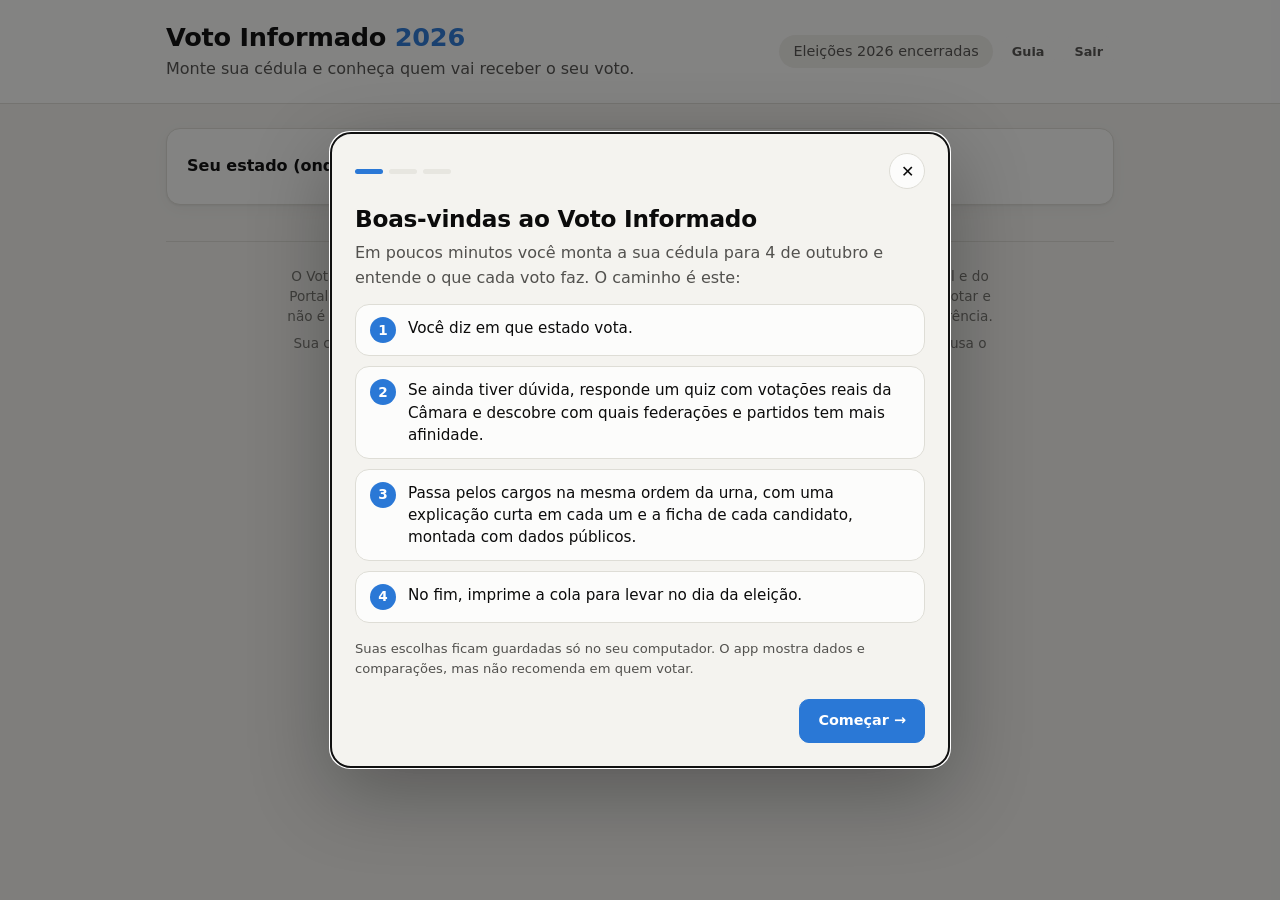
==== commit ad705bfd: "Muda o nome do site para Voto Informado Co-Authored-By: Claude Opus 5.5 <noreply@anthropic.com>" ====
--- a/app/static/index.html
+++ b/app/static/index.html
@@ -3,7 +3,7 @@
 <head>
   <meta charset="utf-8">
   <meta name="viewport" content="width=device-width, initial-scale=1">
-  <title>Meu Voto 2026</title>
+  <title>Voto Informado 2026</title>
   <link rel="icon" href="data:image/svg+xml,<svg xmlns='http://www.w3.org/2000/svg' viewBox='0 0 32 32'><rect width='32' height='32' rx='7' fill='%232a78d6'/><path d='M9 16.5l4.5 4.5L23 11' stroke='white' stroke-width='3.2' fill='none' stroke-linecap='round' stroke-linejoin='round'/></svg>">
   <link rel="manifest" href="manifest.webmanifest">
   <link rel="apple-touch-icon" href="icone.svg">
@@ -14,7 +14,7 @@
   <header class="topo">
     <div class="topo-inner">
       <div>
-        <h1>Meu Voto <span>2026</span></h1>
+        <h1>Voto Informado <span>2026</span></h1>
         <p class="sub">Monte sua cédula e conheça quem vai receber o seu voto.</p>
       </div>
       <div class="topo-dir">
@@ -74,7 +74,7 @@
     <div id="passo-nav" class="passo-nav"></div>
 
     <footer class="rodape">
-      <p>O Meu Voto organiza dados públicos do TSE, da Câmara dos Deputados, da Receita Federal e do Portal da Transparência para ajudar você a comparar candidatos. Ele não recomenda em quem votar e não é pesquisa eleitoral: as estimativas de vagas usam os votos de 2022 e servem só como referência.</p>
+      <p>O Voto Informado organiza dados públicos do TSE, da Câmara dos Deputados, da Receita Federal e do Portal da Transparência para ajudar você a comparar candidatos. Ele não recomenda em quem votar e não é pesquisa eleitoral: as estimativas de vagas usam os votos de 2022 e servem só como referência.</p>
       <p id="aviso-dados">Sua cédula e suas respostas ficam guardadas apenas no seu computador, mesmo quando você usa o app pelo tablet.</p>
     </footer>
   </main>
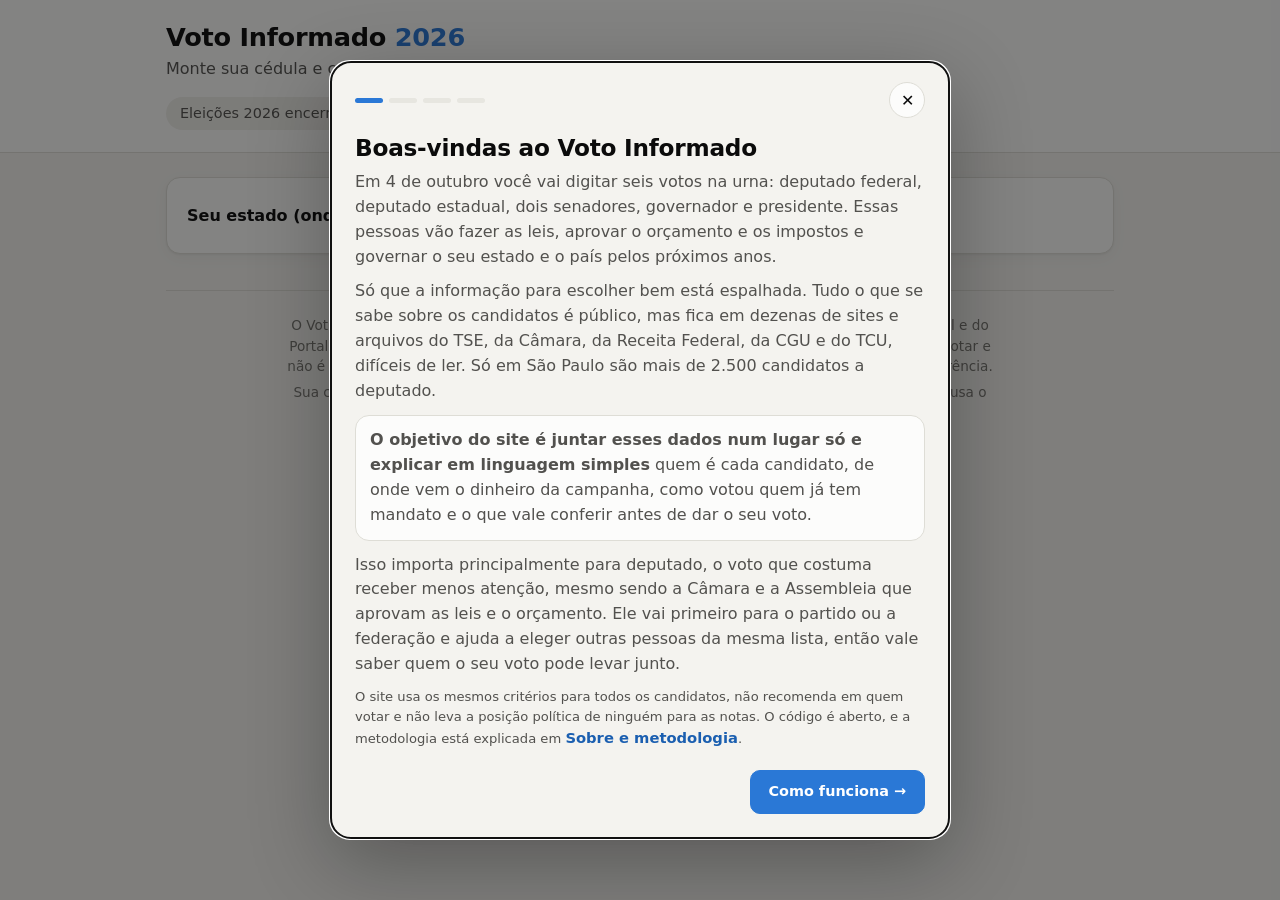
==== commit 5b598c18: "Corrige o erro 502 nas abas de deputado e reorganiza o site - Os resultados de 2022 vêm agora dos da" ====
--- a/app/static/index.html
+++ b/app/static/index.html
@@ -19,6 +19,8 @@
       </div>
       <div class="topo-dir">
         <div class="contagem" id="contagem" aria-live="polite"></div>
+        <button type="button" class="btn fantasma pequeno" id="abrir-fornecedores">Fornecedores</button>
+        <button type="button" class="btn fantasma pequeno" id="abrir-sobre">Sobre e metodologia</button>
         <button type="button" class="btn fantasma pequeno" id="abrir-guia">Guia</button>
         <button type="button" class="btn fantasma pequeno" id="sair">Sair</button>
       </div>
@@ -49,11 +51,6 @@
         <p class="nota">O celular não pode entrar na cabine de votação, mas a cola em papel pode.</p>
       </div>
       <div id="ajuda-portal"></div>
-      <div class="cartao">
-        <h3>Para ir além</h3>
-        <p class="explica">Veja quais empresas mais receberam das campanhas do seu estado, quantas campanhas cada uma atende e o que chama atenção nelas.</p>
-        <button type="button" class="btn" id="ver-fornecedores">Fornecedores de campanha</button>
-      </div>
     </section>
 
     <section class="painel futuro" id="futuro" hidden>
@@ -95,6 +92,14 @@
     <div id="lista-dlg-corpo" class="lista-dlg-corpo"></div>
   </dialog>
 
+  <dialog id="fornecedores-dlg" class="lista-dlg fornecedores-dlg" aria-labelledby="fornecedores-titulo">
+    <div id="fornecedores-corpo" class="lista-dlg-corpo"></div>
+  </dialog>
+
+  <dialog id="sobre" class="lista-dlg sobre-dlg" aria-labelledby="sobre-titulo">
+    <div id="sobre-corpo" class="lista-dlg-corpo"></div>
+  </dialog>
+
   <dialog id="guia" class="guia" aria-labelledby="guia-titulo">
     <div id="guia-corpo" class="guia-corpo"></div>
   </dialog>
@@ -107,5 +112,7 @@
   <script src="ficha.js"></script>
   <script src="listas.js"></script>
   <script src="empresa.js"></script>
+  <script src="fornecedores.js"></script>
+  <script src="sobre.js"></script>
 </body>
 </html>
--- a/app/static/style.css
+++ b/app/static/style.css
@@ -794,8 +794,9 @@
 }
 .afinidade { display: grid; gap: 6px; }
 .afinidade .linha {
-  display: grid; grid-template-columns: minmax(90px, 45%) minmax(0, 1fr) 3.6em; gap: 10px; align-items: center; font-size: .88rem;
-}
+  display: grid; grid-template-columns: minmax(90px, 40%) minmax(0, 1fr) minmax(8.5em, auto); gap: 10px; align-items: center; font-size: .88rem;
+}
+.afinidade .pc .pc-rot { font-weight: 500; font-size: .74rem; color: var(--text-2); }
 .afinidade .linha .nome { overflow-wrap: anywhere; }
 .afinidade .linha .nome small { display: block; color: var(--text-3); font-size: .76rem; }
 .afinidade .trilho { height: 8px; border-radius: 4px; background: var(--track); overflow: hidden; }
@@ -1358,3 +1359,104 @@
 .noticia a { color: var(--text); font-weight: 600; font-size: .92rem; line-height: 1.35; text-decoration: none; }
 .noticia a:hover { text-decoration: underline; }
 .noticia small { color: var(--text-3); font-size: .78rem; }
+
+/* ---------- fornecedores de campanha (painel próprio, aberto pelo topo) ---------- */
+dialog.fornecedores-dlg { width: min(900px, 100vw - 24px); }
+.forn-resumo { display: grid; grid-template-columns: repeat(3, minmax(0, 1fr)); gap: 10px; margin-bottom: 14px; }
+.forn-resumo > div { background: var(--surface); border: 1px solid var(--border); border-radius: 14px; padding: 12px 14px; display: grid; gap: 2px; }
+.forn-resumo strong { font-size: 1.35rem; letter-spacing: -.01em; font-variant-numeric: tabular-nums; }
+.forn-resumo span { font-size: .8rem; color: var(--text-2); line-height: 1.35; }
+.forn-filtros { display: flex; flex-wrap: wrap; gap: 10px 16px; align-items: center; margin-bottom: 14px; }
+.forn-filtros input[type="search"] {
+  flex: 1 1 260px; font: inherit; font-size: .95rem; padding: 9px 12px; border: 1px solid var(--border);
+  border-radius: 10px; background: var(--surface); color: var(--text);
+}
+.forn-filtros label { font-size: .85rem; color: var(--text-2); display: flex; align-items: center; gap: 6px; }
+.forn-filtros select { font: inherit; font-size: .88rem; padding: 6px 8px; border: 1px solid var(--border); border-radius: 8px; background: var(--surface); color: var(--text); }
+.forn-check { flex-basis: 100%; }
+.forn-lista { list-style: none; margin: 0; padding: 0; display: grid; gap: 10px; counter-reset: forn; }
+.forn-item {
+  background: var(--surface); border: 1px solid var(--border); border-radius: 14px; padding: 14px 16px 12px;
+  display: grid; gap: 10px;
+}
+.forn-topo { display: flex; justify-content: space-between; gap: 16px; align-items: flex-start; }
+.forn-nome { min-width: 0; }
+.forn-nome h3 { font-size: 1rem; line-height: 1.3; overflow-wrap: anywhere; }
+.forn-nome h3::before { counter-increment: forn; content: counter(forn) ". "; color: var(--text-3); font-weight: 600; }
+.forn-nome small, .forn-valor small { display: block; font-size: .78rem; color: var(--text-3); margin-top: 2px; }
+.forn-valor { text-align: right; flex: none; }
+.forn-valor strong { font-size: 1.2rem; font-variant-numeric: tabular-nums; white-space: nowrap; }
+.forn-barra { height: 6px; border-radius: 3px; background: var(--track); overflow: hidden; }
+.forn-barra span { display: block; height: 100%; background: var(--bar); border-radius: 3px; }
+.forn-dados { display: grid; grid-template-columns: repeat(3, minmax(0, 1fr)); gap: 12px; margin: 0; }
+.forn-dados > div { min-width: 0; }
+.forn-dados dt { font-size: .72rem; font-weight: 700; text-transform: uppercase; letter-spacing: .04em; color: var(--text-3); margin-bottom: 2px; }
+.forn-dados dd { margin: 0; font-size: .9rem; font-variant-numeric: tabular-nums; }
+.forn-dados dd small { display: block; font-size: .78rem; color: var(--text-3); line-height: 1.35; }
+.forn-acoes { display: flex; justify-content: flex-end; }
+@media (max-width: 760px) {
+  dialog.fornecedores-dlg { width: 100vw; height: 100dvh; border-radius: 0; border: 0; }
+  .forn-resumo, .forn-dados { grid-template-columns: minmax(0, 1fr); }
+  .forn-topo { flex-direction: column; gap: 6px; }
+  .forn-valor { text-align: left; }
+  .forn-acoes { justify-content: flex-start; }
+}
+
+/* ---------- sobre e metodologia ---------- */
+dialog.sobre-dlg { width: min(820px, 100vw - 24px); }
+.sobre-abas { display: flex; gap: 6px; flex-wrap: wrap; padding: 0 20px 12px; background: var(--surface); border-bottom: 1px solid var(--border); }
+.sobre-abas button {
+  font: inherit; font-size: .9rem; font-weight: 600; cursor: pointer; color: var(--text-2);
+  background: transparent; border: 1px solid var(--border); border-radius: 999px; padding: 6px 14px;
+}
+.sobre-abas button[aria-selected="true"] { background: var(--accent); border-color: var(--accent); color: #fff; }
+.sobre-texto { max-width: 70ch; }
+.sobre-texto h3 { font-size: 1.08rem; margin: 22px 0 6px; }
+.sobre-texto h3:first-child { margin-top: 4px; }
+.sobre-texto p, .sobre-texto li { color: var(--text-2); line-height: 1.6; font-size: .95rem; }
+.sobre-texto p { margin: 0 0 10px; }
+.sobre-texto ul, .sobre-texto ol { padding-left: 20px; margin: 0 0 10px; }
+.sobre-texto li { margin: 4px 0; }
+.sobre-texto strong { color: var(--text); }
+.sobre-formula {
+  background: var(--surface); border: 1px solid var(--border); border-radius: 12px; padding: 12px 14px; margin: 8px 0 12px;
+  font-size: .92rem; color: var(--text); line-height: 1.55;
+}
+.sobre-bases { list-style: none; padding: 0; margin: 8px 0 12px; display: grid; gap: 8px; }
+.sobre-bases li { display: flex; justify-content: space-between; gap: 12px; align-items: center; background: var(--surface); border: 1px solid var(--border); border-radius: 12px; padding: 10px 12px; margin: 0; }
+.sobre-bases li > span { min-width: 0; }
+.sobre-bases small { display: block; color: var(--text-3); font-size: .78rem; }
+.sobre-bases .badge { flex: none; white-space: nowrap; }
+.sobre-codigo { display: flex; gap: 14px; align-items: center; flex-wrap: wrap; background: var(--accent-soft); border-radius: 14px; padding: 14px 16px; margin: 6px 0 14px; }
+.sobre-codigo p { margin: 0; flex: 1 1 260px; color: var(--text); }
+@media (max-width: 760px) {
+  dialog.sobre-dlg { width: 100vw; height: 100dvh; border-radius: 0; border: 0; }
+  .sobre-bases li { flex-direction: column; align-items: flex-start; }
+}
+
+/* ---------- resultado do quiz: todos os cargos ---------- */
+.res-cargos { display: grid; grid-template-columns: repeat(3, minmax(0, 1fr)); gap: 12px; }
+.res-cargos .carregando { grid-column: 1 / -1; padding: 24px 0; }
+.res-cargo { margin: 0; padding: 14px 16px; display: grid; gap: 8px; align-content: start; }
+.res-cargo h5 { font-size: .78rem; font-weight: 700; text-transform: uppercase; letter-spacing: .05em; color: var(--text-3); margin: 0; }
+.res-cands { list-style: none; margin: 0; padding: 0; display: grid; gap: 10px; }
+.res-cand { display: grid; grid-template-columns: 36px minmax(0, 1fr) auto; gap: 10px; align-items: center; }
+.res-cand-foto { width: 36px; height: 36px; border-radius: 50%; font-size: .75rem; }
+.res-cand-nome { min-width: 0; font-size: .9rem; line-height: 1.25; }
+.res-cand-nome .link-btn { text-align: left; }
+.res-cand-nome small { display: block; color: var(--text-3); font-size: .76rem; }
+.res-cand-pc { text-align: right; line-height: 1.15; }
+.res-cand-pc b { font-size: 1.05rem; font-variant-numeric: tabular-nums; }
+.res-cand-pc small { display: block; color: var(--text-3); font-size: .7rem; white-space: nowrap; }
+.res-cand-pc.sem small { white-space: normal; max-width: 9em; }
+.res-mais { margin-top: 4px; }
+.res-mais summary { cursor: pointer; font-size: .86rem; font-weight: 600; color: var(--accent-ink); }
+.res-mais > .afinidade, .res-mais > .res-cands { margin-top: 10px; }
+.res-partidos-lista { margin: 0; }
+@media (max-width: 760px) {
+  .res-cargos { grid-template-columns: minmax(0, 1fr); }
+}
+
+/* ---------- guia: por que o site existe ---------- */
+.guia-destaque { background: var(--surface); border: 1px solid var(--border); border-radius: 14px; padding: 12px 14px; margin: 12px 0; }
+.guia-destaque p:last-child { margin-bottom: 0; }
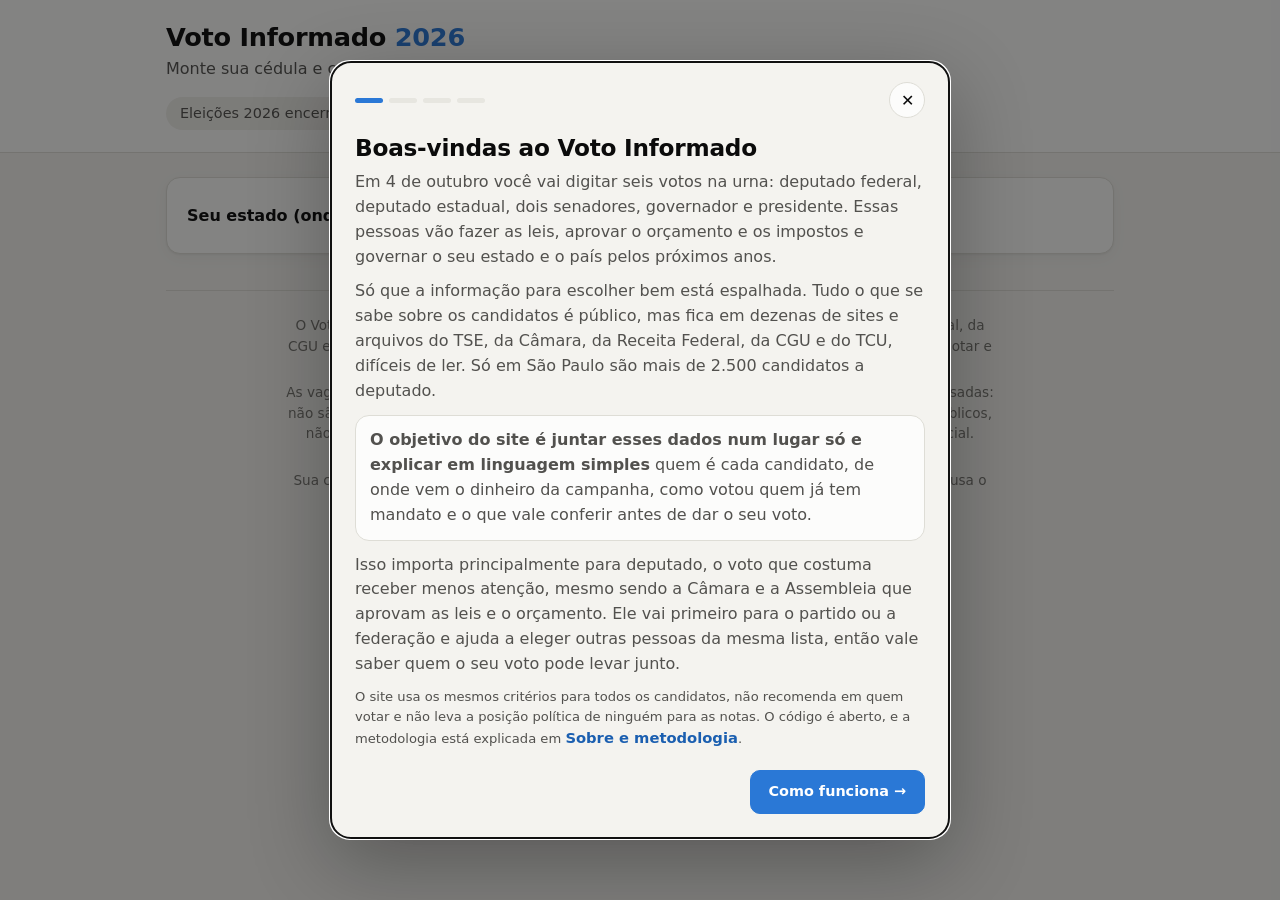
==== commit 733f3234: "Carregamento com passos, nota geral padronizada e índice da Receita pronto - Esperas longas mostram " ====
--- a/app/static/index.html
+++ b/app/static/index.html
@@ -71,7 +71,8 @@
     <div id="passo-nav" class="passo-nav"></div>
 
     <footer class="rodape">
-      <p>O Voto Informado organiza dados públicos do TSE, da Câmara dos Deputados, da Receita Federal e do Portal da Transparência para ajudar você a comparar candidatos. Ele não recomenda em quem votar e não é pesquisa eleitoral: as estimativas de vagas usam os votos de 2022 e servem só como referência.</p>
+      <p>O Voto Informado organiza dados públicos do TSE, da Câmara dos Deputados, da Receita Federal, da CGU e de outros órgãos para ajudar você a comparar candidatos. Ele não recomenda em quem votar e não tem ligação com candidatos, partidos ou órgãos públicos.</p>
+      <p>As vagas, a ordem dos candidatos e as chances são estimativas feitas com votos de eleições passadas: não são pesquisa eleitoral nem previsão de resultado. Os avisos são indícios tirados de dados públicos, não acusações, e os dados podem ter erros ou atrasos das fontes; confira sempre na fonte oficial. <button type="button" class="link-btn" data-abrir-sobre="projeto">Avisos importantes</button></p>
       <p id="aviso-dados">Sua cédula e suas respostas ficam guardadas apenas no seu computador, mesmo quando você usa o app pelo tablet.</p>
     </footer>
   </main>
--- a/app/static/style.css
+++ b/app/static/style.css
@@ -492,6 +492,42 @@
 .vice .foto { width: 48px; height: 60px; font-size: .9rem; }
 
 .carregando { color: var(--text-3); padding: 40px 0; text-align: center; }
+/* Tudo que está carregando ganha um anel girando acima do texto; mensagens de erro (.aviso) ficam paradas. */
+.carregando:not(.aviso) { display: flex; flex-direction: column; align-items: center; gap: 14px; }
+.carregando:not(.aviso)::before {
+  content: ""; width: 34px; height: 34px; border-radius: 50%; flex: none;
+  border: 3px solid var(--track); border-top-color: var(--accent); animation: girar .9s linear infinite;
+}
+.ficha-id .carregando:not(.aviso) { padding: 16px 0; flex-direction: row; gap: 10px; }
+.ficha-id .carregando:not(.aviso)::before { width: 20px; height: 20px; border-width: 2px; }
+
+/* Espera longa: passos do que o servidor está fazendo, com o atual girando. */
+.espera {
+  max-width: 460px; margin: 24px auto; padding: 22px 22px 18px; text-align: left;
+  background: var(--surface); border: 1px solid var(--border); border-radius: 18px; box-shadow: var(--shadow);
+}
+.espera h3 { font-size: 1.1rem; margin: 12px 0 12px; text-align: center; }
+.espera-anim { display: flex; justify-content: center; gap: 7px; height: 14px; align-items: flex-end; }
+.espera-anim span { width: 10px; height: 10px; border-radius: 50%; background: var(--accent); animation: pular 1.1s ease-in-out infinite; }
+.espera-anim span:nth-child(2) { animation-delay: .15s; }
+.espera-anim span:nth-child(3) { animation-delay: .3s; }
+@keyframes pular { 0%, 60%, 100% { transform: translateY(0); opacity: .45; } 30% { transform: translateY(-7px); opacity: 1; } }
+.espera-passos { list-style: none; margin: 0; padding: 0; display: grid; gap: 9px; }
+.espera-passo { display: flex; align-items: center; gap: 10px; font-size: .92rem; color: var(--text-3); line-height: 1.35; }
+.espera-passo.feito { color: var(--text-2); }
+.espera-passo.agora { color: var(--text); font-weight: 600; }
+.espera-marca {
+  flex: none; width: 22px; height: 22px; border-radius: 50%; display: grid; place-items: center;
+  font-size: .72rem; font-weight: 700; border: 2px solid var(--border); color: var(--text-3);
+}
+.espera-passo.feito .espera-marca { background: var(--ok); border-color: var(--ok); color: #fff; }
+.espera-passo.agora .espera-marca { border-color: var(--track); border-top-color: var(--accent); animation: girar .9s linear infinite; }
+.espera-nota { margin: 14px 0 0; font-size: .82rem; color: var(--text-3); line-height: 1.45; text-align: center; }
+.res-podio .espera, .res-cargos .espera { grid-column: 1 / -1; }
+@media (prefers-reduced-motion: reduce) {
+  .carregando:not(.aviso)::before, .espera-passo.agora .espera-marca { animation-duration: 3s; }
+  .espera-anim span { animation: none; opacity: .8; }
+}
 .fonte { margin-top: 28px; font-size: .8rem; color: var(--text-3); }
 
 /* ---------- jornada: trilha de passos na ordem da urna ---------- */
@@ -794,15 +830,17 @@
 }
 .afinidade { display: grid; gap: 6px; }
 .afinidade .linha {
-  display: grid; grid-template-columns: minmax(90px, 40%) minmax(0, 1fr) minmax(8.5em, auto); gap: 10px; align-items: center; font-size: .88rem;
-}
-.afinidade .pc .pc-rot { font-weight: 500; font-size: .74rem; color: var(--text-2); }
+  display: grid; grid-template-columns: minmax(0, 1fr) minmax(120px, 40%); gap: 14px; align-items: center; font-size: .9rem;
+  padding: 6px 0; border-bottom: 1px solid var(--border);
+}
+.afinidade .linha:last-child { border-bottom: 0; }
+/* Barra de afinidade usada nas listas do quiz: fina, com a porcentagem ao lado. */
+.linha-barra { display: flex; align-items: center; gap: 10px; min-width: 0; }
+.linha-barra .trilho { flex: 1; height: 6px; border-radius: 3px; background: var(--track); overflow: hidden; }
+.linha-barra .cheio { display: block; height: 100%; background: var(--bar); border-radius: 3px; }
+.linha-barra b { min-width: 3.2ch; text-align: right; font-size: .9rem; font-variant-numeric: tabular-nums; }
 .afinidade .linha .nome { overflow-wrap: anywhere; }
 .afinidade .linha .nome small { display: block; color: var(--text-3); font-size: .76rem; }
-.afinidade .trilho { height: 8px; border-radius: 4px; background: var(--track); overflow: hidden; }
-.afinidade .cheio { display: block; height: 100%; background: var(--bar); border-radius: 4px; }
-.afinidade .pc { text-align: right; font-variant-numeric: tabular-nums; font-weight: 650; line-height: 1.15; }
-.afinidade .pc small { display: block; font-weight: 400; font-size: .72rem; color: var(--text-3); white-space: nowrap; }
 
 details.entenda { margin-top: 10px; border-top: 1px solid var(--border); padding-top: 8px; }
 details.entenda summary { cursor: pointer; font-weight: 600; font-size: .9rem; color: var(--accent-ink); }
@@ -1344,9 +1382,9 @@
 .afin-mini.integ-ok b { color: var(--ok); }
 .afin-mini.integ-conferir b { color: var(--warn); }
 .afin-mini.integ-serio b { color: var(--bad); }
-.maj-foto.anel-ok { box-shadow: 0 0 0 2px var(--surface), 0 0 0 4px var(--ok); }
-.maj-foto.anel-conferir { box-shadow: 0 0 0 2px var(--surface), 0 0 0 4px var(--warn); }
-.maj-foto.anel-serio { box-shadow: 0 0 0 2px var(--surface), 0 0 0 4px var(--bad); }
+.foto.anel-ok, .maj-foto.anel-ok { box-shadow: 0 0 0 2px var(--surface), 0 0 0 4px var(--ok); }
+.foto.anel-conferir, .maj-foto.anel-conferir { box-shadow: 0 0 0 2px var(--surface), 0 0 0 4px var(--warn); }
+.foto.anel-serio, .maj-foto.anel-serio { box-shadow: 0 0 0 2px var(--surface), 0 0 0 4px var(--bad); }
 .afin-mini b small { font-weight: 500; color: var(--text-3); font-size: .72rem; }
 
 /* ---------- ficha: notícias ---------- */
@@ -1434,28 +1472,55 @@
   .sobre-bases li { flex-direction: column; align-items: flex-start; }
 }
 
-/* ---------- resultado do quiz: todos os cargos ---------- */
-.res-cargos { display: grid; grid-template-columns: repeat(3, minmax(0, 1fr)); gap: 12px; }
-.res-cargos .carregando { grid-column: 1 / -1; padding: 24px 0; }
-.res-cargo { margin: 0; padding: 14px 16px; display: grid; gap: 8px; align-content: start; }
-.res-cargo h5 { font-size: .78rem; font-weight: 700; text-transform: uppercase; letter-spacing: .05em; color: var(--text-3); margin: 0; }
-.res-cands { list-style: none; margin: 0; padding: 0; display: grid; gap: 10px; }
-.res-cand { display: grid; grid-template-columns: 36px minmax(0, 1fr) auto; gap: 10px; align-items: center; }
+/* ---------- resultado do quiz: partidos e cargos ---------- */
+.partidos-grade { display: grid; grid-template-columns: repeat(auto-fill, minmax(118px, 1fr)); gap: 8px; }
+.partido-card {
+  background: var(--surface); border: 1px solid var(--border); border-radius: 12px; padding: 10px 12px;
+  display: grid; gap: 4px;
+}
+.partido-sigla { font-size: .78rem; font-weight: 700; letter-spacing: .03em; color: var(--text-2); overflow-wrap: anywhere; }
+.partido-card strong { font-size: 1.35rem; letter-spacing: -.01em; font-variant-numeric: tabular-nums; line-height: 1.1; }
+.partido-trilho { height: 4px; border-radius: 2px; background: var(--track); overflow: hidden; }
+.partido-trilho span { display: block; height: 100%; background: var(--bar); }
+.res-mais { margin-top: 4px; }
+.res-mais summary { cursor: pointer; font-size: .88rem; font-weight: 600; color: var(--accent-ink); margin-bottom: 8px; }
+.res-abas { display: flex; gap: 6px; flex-wrap: wrap; margin-bottom: 10px; }
+.res-abas button {
+  font: inherit; font-size: .9rem; font-weight: 600; cursor: pointer; color: var(--text-2);
+  background: var(--surface); border: 1px solid var(--border); border-radius: 999px; padding: 7px 16px;
+}
+.res-abas button[aria-selected="true"] { background: var(--accent); border-color: var(--accent); color: #fff; }
+.res-cargo-painel { margin: 0; padding: 8px 16px 12px; }
+.res-cands { list-style: none; margin: 0; padding: 0; }
+.res-cand {
+  display: grid; grid-template-columns: 2.2em 36px minmax(0, 1fr) minmax(110px, 34%); gap: 10px; align-items: center;
+  padding: 8px 0; border-bottom: 1px solid var(--border);
+}
+.res-cand:last-child { border-bottom: 0; }
+.res-cand-pos { font-weight: 700; color: var(--text-3); font-variant-numeric: tabular-nums; text-align: right; }
 .res-cand-foto { width: 36px; height: 36px; border-radius: 50%; font-size: .75rem; }
-.res-cand-nome { min-width: 0; font-size: .9rem; line-height: 1.25; }
+.res-cand-nome { min-width: 0; font-size: .92rem; line-height: 1.25; }
 .res-cand-nome .link-btn { text-align: left; }
 .res-cand-nome small { display: block; color: var(--text-3); font-size: .76rem; }
-.res-cand-pc { text-align: right; line-height: 1.15; }
-.res-cand-pc b { font-size: 1.05rem; font-variant-numeric: tabular-nums; }
-.res-cand-pc small { display: block; color: var(--text-3); font-size: .7rem; white-space: nowrap; }
-.res-cand-pc.sem small { white-space: normal; max-width: 9em; }
-.res-mais { margin-top: 4px; }
-.res-mais summary { cursor: pointer; font-size: .86rem; font-weight: 600; color: var(--accent-ink); }
-.res-mais > .afinidade, .res-mais > .res-cands { margin-top: 10px; }
-.res-partidos-lista { margin: 0; }
-@media (max-width: 760px) {
-  .res-cargos { grid-template-columns: minmax(0, 1fr); }
-}
+.res-cand-sem { font-size: .76rem; color: var(--text-3); text-align: right; }
+.res-ver-todos { display: block; margin: 10px 0 8px; font-size: .88rem; }
+.nota-ok { color: var(--ok); }
+.nota-conferir { color: var(--warn); }
+.nota-serio { color: var(--bad); }
+@media (max-width: 560px) {
+  .res-cand { grid-template-columns: 1.8em 32px minmax(0, 1fr); }
+  .res-cand .linha-barra, .res-cand-sem { grid-column: 3; text-align: left; }
+  .afinidade .linha { grid-template-columns: minmax(0, 1fr); gap: 4px; }
+}
+
+/* Aviso de que vagas, ordem e chances são estimativas. */
+.aviso-estimativa {
+  font-size: .84rem; line-height: 1.5; color: var(--text-2); background: var(--warn-soft);
+  border-left: 3px solid var(--warn); border-radius: 8px; padding: 9px 12px; margin: 0 0 14px;
+}
+.aviso-estimativa strong { color: var(--text); }
+.aviso-estimativa .link-btn { font-size: inherit; }
+.rodape .link-btn { font-size: inherit; }
 
 /* ---------- guia: por que o site existe ---------- */
 .guia-destaque { background: var(--surface); border: 1px solid var(--border); border-radius: 14px; padding: 12px 14px; margin: 12px 0; }
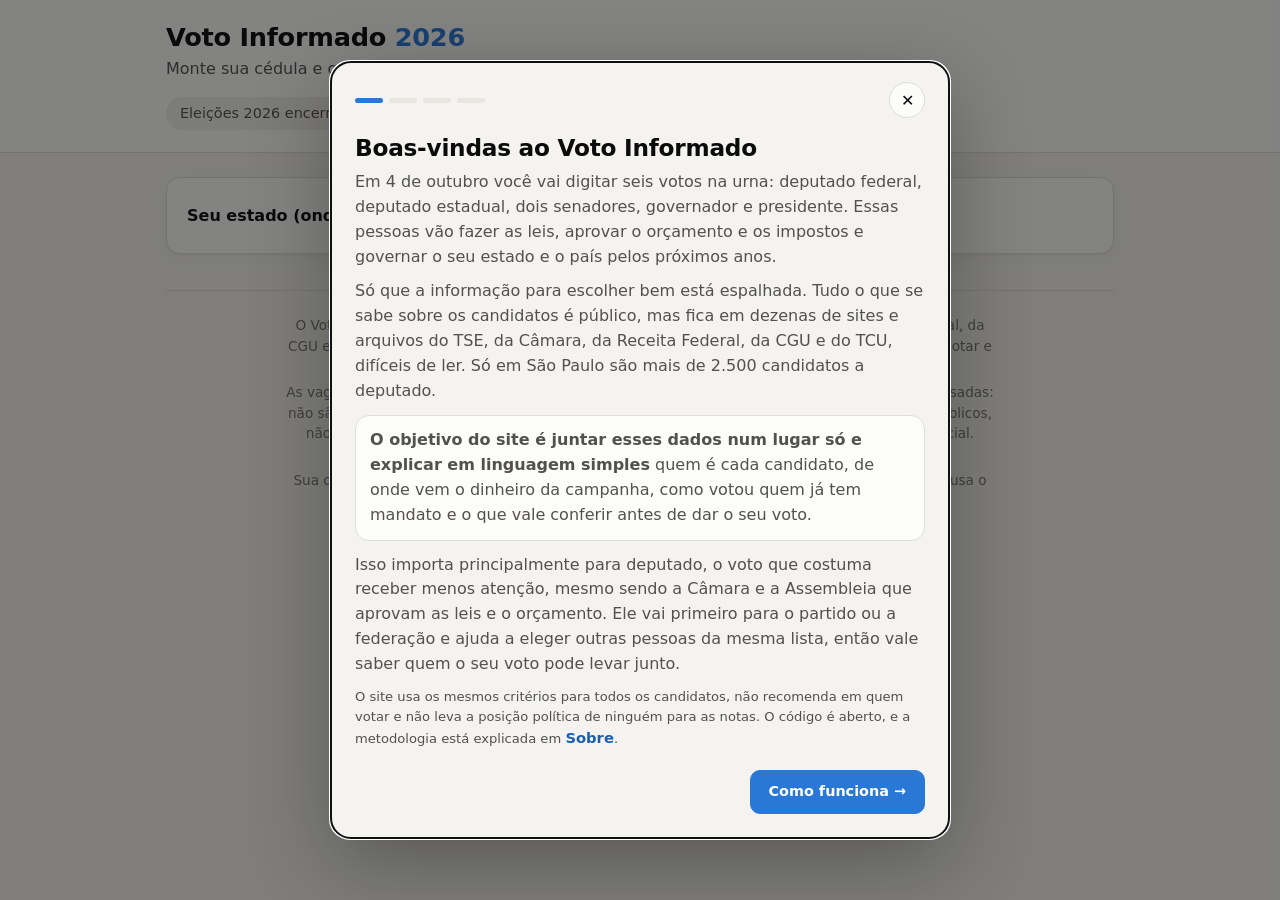
==== commit 7233f045: "Desempenho dos deputados da ALERJ e página Sobre com quem fez e Pix - Nota de desempenho para deputa" ====
--- a/app/static/index.html
+++ b/app/static/index.html
@@ -20,7 +20,7 @@
       <div class="topo-dir">
         <div class="contagem" id="contagem" aria-live="polite"></div>
         <button type="button" class="btn fantasma pequeno" id="abrir-fornecedores">Fornecedores</button>
-        <button type="button" class="btn fantasma pequeno" id="abrir-sobre">Sobre e metodologia</button>
+        <button type="button" class="btn fantasma pequeno" id="abrir-sobre">Sobre</button>
         <button type="button" class="btn fantasma pequeno" id="abrir-guia">Guia</button>
         <button type="button" class="btn fantasma pequeno" id="sair">Sair</button>
       </div>
--- a/app/static/style.css
+++ b/app/static/style.css
@@ -403,7 +403,7 @@
   font: inherit; font-weight: 600; font-size: .88rem; color: var(--accent-ink); background: none; border: 0;
   padding: 0; margin-top: 12px; cursor: pointer; display: inline-flex; gap: 4px; align-items: center;
 }
-details.como-ler { background: var(--surface); border: 1px dashed var(--border); border-radius: 14px; padding: 12px 16px; margin-top: 8px; font-size: .9rem; }
+details.como-ler { background: var(--surface); border: 1px dashed var(--border); border-radius: 14px; padding: 12px 16px; margin: 16px 0 20px; font-size: .9rem; }
 details.como-ler summary { cursor: pointer; font-weight: 600; }
 details.como-ler ul { list-style: none; padding: 0; display: grid; gap: 8px; }
 .esqueleto { display: flex; align-items: center; gap: 10px; color: var(--text-3); font-size: .9rem; padding: 16px 0; }
@@ -558,7 +558,7 @@
   color: var(--accent-ink); margin: 0 0 4px;
 }
 .passo-intro h2 { font-size: 1.5rem; letter-spacing: -.01em; margin: 0 0 8px; }
-.passo-intro p { color: var(--text-2); margin: 0 0 8px; max-width: 75ch; line-height: 1.55; }
+.passo-intro p { color: var(--text-2); margin: 0 0 8px; line-height: 1.55; }
 .passo-slots { margin-bottom: 22px; }
 .passo-nav {
   display: flex; justify-content: space-between; gap: 12px; flex-wrap: wrap;
@@ -679,10 +679,12 @@
 .chance.muito-baixa { background: transparent; color: var(--text-3); box-shadow: inset 0 0 0 1px var(--border); }
 .chance.problema { background: var(--bad-soft); color: var(--bad); }
 
-.forca { display: flex; align-items: center; gap: 8px; min-width: 110px; }
-.forca .trilho { flex: 1; height: 6px; border-radius: 3px; background: var(--track); overflow: hidden; }
-.forca .cheio { display: block; height: 100%; background: var(--bar); border-radius: 3px; }
-.forca span:last-child { font-variant-numeric: tabular-nums; font-size: .8rem; color: var(--text-2); width: 2.2em; text-align: right; }
+.selos { display: flex; flex-wrap: wrap; gap: 6px; margin-top: 6px; }
+.selo { white-space: nowrap; font-size: .78rem; color: var(--text-2); background: var(--surface-2); border: 1px solid var(--border); border-radius: 999px; padding: 3px 10px; cursor: help; }
+.selo strong { color: var(--text); font-variant-numeric: tabular-nums; }
+.selo-ok strong { color: var(--ok); }
+.selo-conferir strong { color: var(--warn); }
+.selo-serio strong { color: var(--bad); }
 
 table.lista .quem { font-weight: 600; }
 table.lista .quem small { display: block; font-weight: 400; color: var(--text-3); }
@@ -1002,7 +1004,7 @@
 .faixa-lista summary small { flex-basis: 100%; color: var(--text-3); font-size: .8rem; }
 .cand-linhas { list-style: none; margin: 0; padding: 0 8px 8px; display: grid; gap: 4px; }
 .cand-linha {
-  display: grid; grid-template-columns: 2em 40px minmax(0, 1fr) 120px auto; gap: 10px; align-items: center;
+  display: grid; grid-template-columns: 2em 40px minmax(0, 1fr) auto; gap: 10px; align-items: center;
   padding: 8px; border-radius: 10px;
 }
 .cand-linha:hover { background: var(--surface-2); }
@@ -1019,7 +1021,7 @@
   .listas-grade { grid-template-columns: minmax(0, 1fr); }
   dialog.lista-dlg { width: 100vw; height: 100dvh; border-radius: 0; border: 0; }
   .cand-linha { grid-template-columns: 1.6em 36px minmax(0, 1fr); }
-  .cand-linha .forca, .cand-linha-acoes { grid-column: 3; }
+  .cand-linha-acoes { grid-column: 3; }
   .cand-linha-acoes { justify-content: flex-start; }
 }
 
@@ -1210,6 +1212,22 @@
 .quiz-sec .quiz-efeitos { margin-top: 0; }
 .quiz-efeito .quiz-lado-tit { margin-bottom: 8px; }
 .quiz-cartao .quiz-nota { margin-top: 18px; }
+/* Quem ganha e quem perde logo abaixo da pergunta; o resto recolhido em "Preciso de mais contexto". */
+.quiz-sec-efeitos { margin-top: 18px; }
+details.quiz-mais { margin-top: 16px; }
+details.quiz-mais > summary {
+  cursor: pointer; display: inline-flex; align-items: center; gap: 6px; list-style: none;
+  font-weight: 600; font-size: .9rem; color: var(--accent-ink); padding: 8px 14px;
+  border: 1px solid var(--border); border-radius: 999px; background: var(--surface);
+}
+details.quiz-mais > summary::-webkit-details-marker { display: none; }
+details.quiz-mais > summary::before { content: "+"; font-weight: 700; }
+details.quiz-mais[open] > summary::before { content: "−"; }
+details.quiz-mais[open] > summary { background: var(--accent-soft); border-color: var(--accent-soft); }
+.quiz-mais .quiz-sec p { font-size: .92rem; line-height: 1.55; color: var(--text-2); margin: 0 0 6px; }
+.quiz-mais .ementa { font-size: .84rem !important; font-style: italic; color: var(--text-3) !important; }
+.quiz-mais .situacao { font-size: .86rem !important; }
+.quiz-mais .links { margin-top: 8px; }
 @media (max-width: 560px) { .quiz-lados { grid-template-columns: minmax(0, 1fr); } }
 
 /* Senado, Governo e Presidência: cartões por candidato */
@@ -1364,6 +1382,20 @@
 .cand-linha-avisos small { color: var(--text-2); font-size: .78rem; line-height: 1.4; }
 
 .quem-entraria .explica { font-size: .86rem; margin: 0; }
+
+/* janela da lista: guia de como escolher e cartão com a nota de quem entraria */
+.lista-guia p { font-size: .9rem; line-height: 1.55; }
+.lista-guia .link-btn { font-size: inherit; font-weight: 600; }
+.lista-guia .leitura-tag { margin-right: 4px; }
+.resumo-lista { background: var(--surface); border: 1px solid var(--border); border-radius: 14px; padding: 14px 16px; margin-bottom: 16px; display: grid; gap: 8px; }
+.resumo-lista h3 { font-size: 1rem; margin: 0; }
+.resumo-lista .explica { margin: 0; }
+.resumo-frase { margin: 0; font-size: .88rem; color: var(--text-2); line-height: 1.5; }
+.resumo-detalhes { margin-top: 2px; }
+.resumo-detalhes > summary { margin-bottom: 0; }
+.resumo-detalhes[open] > summary { margin-bottom: 10px; }
+.resumo-detalhes .analise-texto { margin-bottom: 10px; }
+ul.quem-entraria { list-style: none; margin: 0; display: grid; gap: 8px; }
 
 /* ---------- ficha: empresas em que o candidato é sócio ---------- */
 .emp-conta { font-size: .8rem; font-weight: 600; color: var(--text-2); background: var(--surface-2); border-radius: 999px; padding: 2px 8px; margin-left: 6px; vertical-align: middle; }
@@ -1442,20 +1474,39 @@
 
 /* ---------- sobre e metodologia ---------- */
 dialog.sobre-dlg { width: min(820px, 100vw - 24px); }
+dialog.sobre-dlg .lista-dlg-cab { border-bottom: 0; }
+.pix-caixa { background: var(--surface); border: 1px solid var(--border); border-radius: 12px; padding: 12px 14px; margin: 8px 0 16px; display: grid; gap: 6px; }
+.pix-rot { font-size: .78rem; font-weight: 700; color: var(--text-2); }
+.pix-linha { display: flex; gap: 8px; }
+.pix-linha input { flex: 1; min-width: 0; font: inherit; font-size: .88rem; font-variant-numeric: tabular-nums; padding: 6px 10px; border: 1px solid var(--border); border-radius: 8px; background: var(--surface-2); color: var(--text); }
 .sobre-abas { display: flex; gap: 6px; flex-wrap: wrap; padding: 0 20px 12px; background: var(--surface); border-bottom: 1px solid var(--border); }
 .sobre-abas button {
   font: inherit; font-size: .9rem; font-weight: 600; cursor: pointer; color: var(--text-2);
   background: transparent; border: 1px solid var(--border); border-radius: 999px; padding: 6px 14px;
 }
 .sobre-abas button[aria-selected="true"] { background: var(--accent); border-color: var(--accent); color: #fff; }
-.sobre-texto { max-width: 70ch; }
-.sobre-texto h3 { font-size: 1.08rem; margin: 22px 0 6px; }
-.sobre-texto h3:first-child { margin-top: 4px; }
-.sobre-texto p, .sobre-texto li { color: var(--text-2); line-height: 1.6; font-size: .95rem; }
-.sobre-texto p { margin: 0 0 10px; }
-.sobre-texto ul, .sobre-texto ol { padding-left: 20px; margin: 0 0 10px; }
-.sobre-texto li { margin: 4px 0; }
+/* Texto ocupa a largura toda da caixa; cada tema separado por uma linha, com espaço regular. */
+.sobre-texto { width: 100%; }
+.sobre-texto h3 {
+  font-size: 1.1rem; margin: 26px 0 10px; padding-top: 20px; border-top: 1px solid var(--border);
+  color: var(--text); letter-spacing: -.005em;
+}
+.sobre-texto h3:first-child { margin-top: 0; padding-top: 0; border-top: 0; }
+.sobre-texto p, .sobre-texto li { color: var(--text-2); line-height: 1.65; font-size: .95rem; text-wrap: pretty; }
+.sobre-texto p { margin: 0 0 12px; }
+.sobre-texto ul, .sobre-texto ol { margin: 4px 0 14px; padding: 0; list-style: none; display: grid; gap: 8px; }
+.sobre-texto li {
+  margin: 0; padding: 10px 14px; background: var(--surface); border: 1px solid var(--border); border-radius: 12px;
+}
+.sobre-texto ol { counter-reset: sobre; }
+.sobre-texto ol > li { position: relative; padding-left: 44px; }
+.sobre-texto ol > li::before {
+  counter-increment: sobre; content: counter(sobre); position: absolute; left: 12px; top: 10px;
+  width: 22px; height: 22px; border-radius: 50%; display: grid; place-items: center;
+  background: var(--accent); color: #fff; font-size: .75rem; font-weight: 700;
+}
 .sobre-texto strong { color: var(--text); }
+.sobre-texto a { color: var(--accent-ink); }
 .sobre-formula {
   background: var(--surface); border: 1px solid var(--border); border-radius: 12px; padding: 12px 14px; margin: 8px 0 12px;
   font-size: .92rem; color: var(--text); line-height: 1.55;
@@ -1513,6 +1564,73 @@
   .afinidade .linha { grid-template-columns: minmax(0, 1fr); gap: 4px; }
 }
 
+/* Notas: várias linhas no mesmo formato (rótulo à esquerda, barra e número à direita). */
+.notas-lista { display: grid; gap: 8px; margin-bottom: 10px; }
+.notas-lista .maj-afin { font-size: .9rem; }
+.notas-lista .afin-mini { min-width: 160px; }
+.afin-mini.posicao .trilho { position: relative; overflow: visible; }
+.afin-mini.posicao .cheio { border-radius: 4px; }
+.afin-mini.posicao .marca-meio { position: absolute; left: 50%; top: -3px; bottom: -3px; width: 2px; margin-left: -1px; background: var(--text-3); }
+.nota-conta { font-size: .88rem; color: var(--text-2); line-height: 1.5; margin: 4px 0 14px; }
+.nota-partes { display: grid; grid-template-columns: repeat(2, minmax(0, 1fr)); gap: 12px; }
+.nota-parte { background: var(--surface-2); border-radius: 12px; padding: 12px 14px; min-width: 0; }
+.nota-parte h4 { display: flex; justify-content: space-between; align-items: baseline; gap: 8px; font-size: .95rem; margin: 0 0 4px; }
+.nota-parte h4 b { font-variant-numeric: tabular-nums; }
+.nota-parte h4 small { font-weight: 500; color: var(--text-3); font-size: .75rem; }
+.nota-parte .explica { font-size: .84rem; color: var(--text-2); margin: 0 0 10px; }
+.nota-parte .descontos { margin: 0; }
+.nota-ok-texto { font-size: .86rem; color: var(--ok); margin: 0; }
+@media (max-width: 640px) { .nota-partes { grid-template-columns: minmax(0, 1fr); } }
+
+/* Ficha, "Seu voto elege": explicação em 3 passos e fotos pequenas de quem a lista elegeria. */
+.voto-explica .como-funciona { margin-bottom: 10px; }
+.voto-explica-fim { font-size: .92rem; color: var(--text); line-height: 1.5; margin: 0 0 12px; }
+.membros-rostos { grid-template-columns: repeat(auto-fill, minmax(84px, 1fr)); gap: 12px 8px; }
+.membro-mini { gap: 4px; }
+.membro-mini .chance { font-size: .68rem; padding: 1px 7px; }
+.legenda-membros { margin-top: 14px; padding: 10px 12px; border-radius: 12px; background: var(--surface-2); font-size: .82rem; color: var(--text-2); }
+.legenda-membros p { margin: 0 0 6px; }
+.legenda-membros p:last-child { margin: 8px 0 0; }
+.legenda-membros ul { list-style: none; margin: 0; padding: 0; display: grid; gap: 4px; }
+.legenda-membros .chance { min-width: 76px; text-align: center; margin-right: 4px; }
+.leg-anel { display: inline-block; width: 12px; height: 12px; border-radius: 50%; border: 3px solid; vertical-align: -1px; margin-left: 4px; }
+.leg-anel.ok { border-color: var(--ok); }
+.leg-anel.conferir { border-color: var(--warn); }
+.leg-anel.serio { border-color: var(--bad); }
+
+/* Ligações de dinheiro entre candidatos (ficha, aba Dinheiro, e diálogo da lista). */
+.rede-lista { list-style: none; margin: 0; padding: 0; display: grid; gap: 10px; }
+.rede-item { background: var(--surface); border: 1px solid var(--border); border-radius: 12px; padding: 12px 14px; display: grid; gap: 8px; }
+.rede-topo { display: flex; justify-content: space-between; gap: 12px; align-items: flex-start; }
+.rede-topo > span:first-child { min-width: 0; }
+.rede-topo strong { display: block; font-size: .95rem; overflow-wrap: anywhere; }
+.rede-topo small { display: block; color: var(--text-3); font-size: .8rem; margin-top: 2px; line-height: 1.4; }
+.rede-valor { text-align: right; font-weight: 700; font-variant-numeric: tabular-nums; white-space: nowrap; }
+.rede-valor small { font-weight: 500; }
+.rede-texto { margin: 0; font-size: .88rem; color: var(--text-2); line-height: 1.5; }
+.rede-item .chips { margin-top: 0; }
+.rede-lista-sec { margin-top: 16px; }
+.rede-corpo { padding: 0 16px 14px; }
+.rede-corpo .rede-sub:first-child { margin-top: 4px; }
+.rede-sub { font-size: .8rem; font-weight: 700; text-transform: uppercase; letter-spacing: .04em; color: var(--text-2); margin: 16px 0 8px; }
+@media (max-width: 560px) {
+  .rede-topo { flex-direction: column; gap: 4px; }
+  .rede-valor { text-align: left; }
+}
+
+/* Explicação recolhida dentro de um quadradinho de número (ex.: "O que é emenda Pix?"). */
+.tile-mais { margin-top: 8px; font-size: .8rem; }
+.tile-mais summary { cursor: pointer; color: var(--accent-ink); font-weight: 600; }
+.tile-mais p { margin: 6px 0 0; color: var(--text-2); line-height: 1.5; }
+
+/* Depois da 3ª resposta do questionário: já dá para ver o resultado. */
+.quiz-ja {
+  margin-top: 16px; padding: 14px 16px; border-radius: 14px; background: var(--ok-soft);
+  border: 1px solid var(--ok); display: flex; flex-wrap: wrap; gap: 12px; align-items: center; justify-content: space-between;
+}
+.quiz-ja p { margin: 0; flex: 1 1 260px; font-size: .95rem; line-height: 1.45; color: var(--text); }
+.quiz-ja-acoes { display: flex; gap: 8px; flex-wrap: wrap; }
+
 /* Aviso de que vagas, ordem e chances são estimativas. */
 .aviso-estimativa {
   font-size: .84rem; line-height: 1.5; color: var(--text-2); background: var(--warn-soft);
@@ -1525,3 +1643,29 @@
 /* ---------- guia: por que o site existe ---------- */
 .guia-destaque { background: var(--surface); border: 1px solid var(--border); border-radius: 14px; padding: 12px 14px; margin: 12px 0; }
 .guia-destaque p:last-child { margin-bottom: 0; }
+
+/* Nota geral e afinidade uma embaixo da outra: a barra fica numa coluna de mesma largura em todas as linhas,
+   que encolhe junto com o cartão (nunca passa da borda), e o rótulo quebra linha se faltar espaço. */
+.maj-afin:has(> .afin-mini, > .sem-afinidade) { display: grid; grid-template-columns: minmax(0, 1fr) min(210px, 62%); }
+.maj-afin > .afin-mini { width: 100%; min-width: 0; }
+.maj-afin > .afin-mini .trilho { min-width: 24px; }
+.maj-afin > .afin-mini b { flex: none; width: 7.2em; text-align: right; white-space: nowrap; }
+
+/* Tabela de fornecedores da ficha: respiro entre as colunas, principalmente entre "Recebeu" e "Experiência". */
+table.lista.tabela-fornecedores th, table.lista.tabela-fornecedores td { padding-left: 12px; padding-right: 12px; }
+table.lista.tabela-fornecedores th:first-child, table.lista.tabela-fornecedores td:first-child { padding-left: 0; }
+table.lista.tabela-fornecedores th.num, table.lista.tabela-fornecedores td.num { padding-right: 28px; }
+table.lista.tabela-fornecedores td:nth-child(3) { min-width: 9em; }
+.maj-afin > .sem-afinidade { text-align: right; }
+
+/* "Ver os outros N": o mesmo botãozinho no resultado do questionário (listas, candidatos e partidos). */
+.ver-outros > summary { list-style: none; width: fit-content; }
+.ver-outros > summary::-webkit-details-marker { display: none; }
+.ver-outros > summary .aberto, .ver-outros[open] > summary .fechado { display: none; }
+.ver-outros[open] > summary .aberto { display: inline; }
+.res-podio-mais { grid-column: 1 / -1; }
+
+/* Logos dos partidos: fundo branco (foram feitos para fundo claro) e tamanho fixo, para linhas alinhadas. */
+.partido-logo { display: flex; align-items: center; height: 34px; }
+.logo-partido { display: block; max-width: 100%; height: 30px; object-fit: contain; object-position: left center; background: #fff; border-radius: 6px; padding: 2px 5px; }
+.logo-chip { display: inline-block; height: 26px; max-width: 110px; object-fit: contain; background: #fff; border-radius: 6px; padding: 2px 6px; vertical-align: middle; border: 1px solid var(--border); }
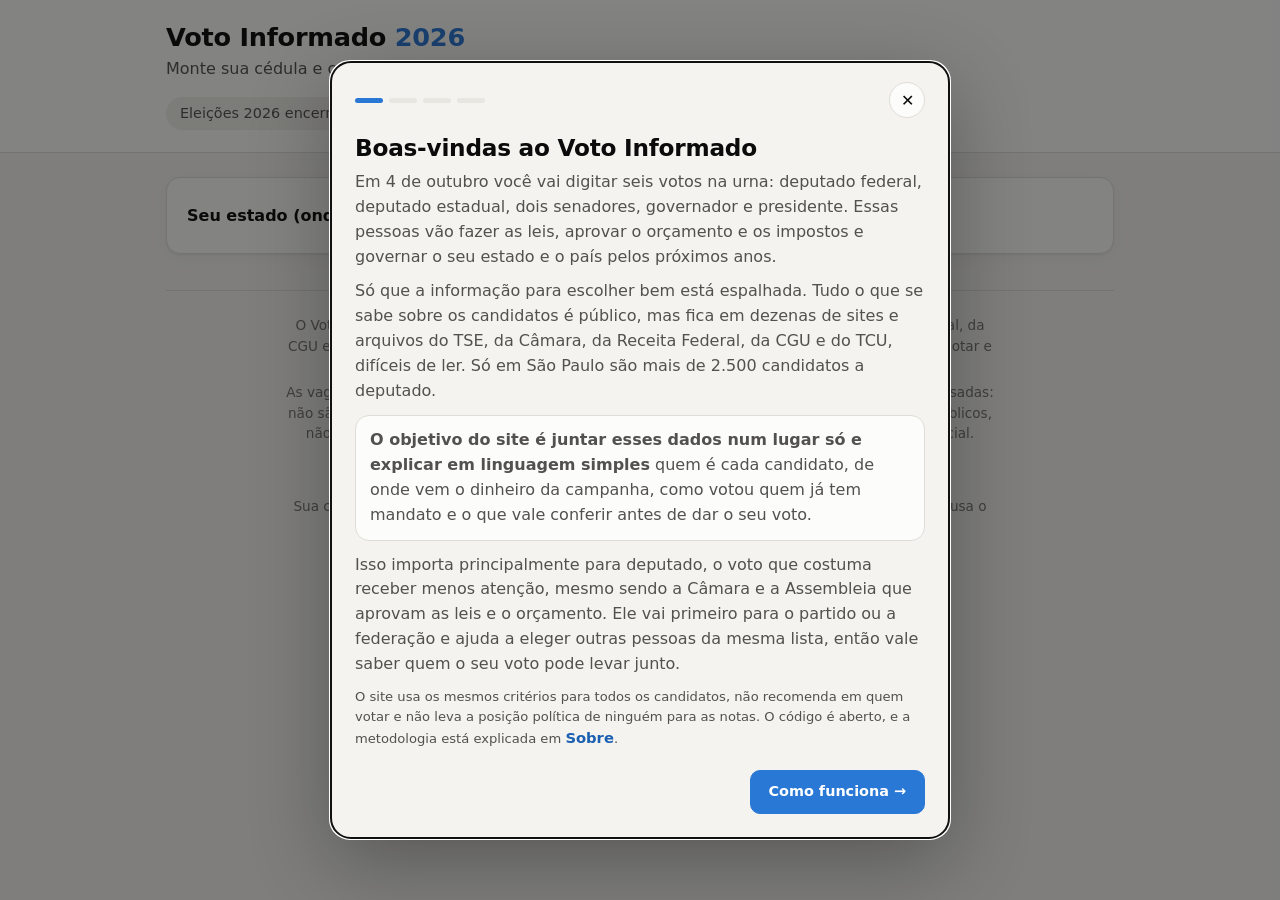
==== commit 1f2c5e5a: "Rodapé com link para Quem fez e apoio; endereço do repositório na organização Co-Authored-By: Claude" ====
--- a/app/static/index.html
+++ b/app/static/index.html
@@ -73,6 +73,7 @@
     <footer class="rodape">
       <p>O Voto Informado organiza dados públicos do TSE, da Câmara dos Deputados, da Receita Federal, da CGU e de outros órgãos para ajudar você a comparar candidatos. Ele não recomenda em quem votar e não tem ligação com candidatos, partidos ou órgãos públicos.</p>
       <p>As vagas, a ordem dos candidatos e as chances são estimativas feitas com votos de eleições passadas: não são pesquisa eleitoral nem previsão de resultado. Os avisos são indícios tirados de dados públicos, não acusações, e os dados podem ter erros ou atrasos das fontes; confira sempre na fonte oficial. <button type="button" class="link-btn" data-abrir-sobre="projeto">Avisos importantes</button></p>
+      <p>Feito por Gabriel Vasovino, de forma independente. <button type="button" class="link-btn" data-abrir-sobre="projeto" data-sobre-secao="sobre-quem-fez">Quem fez e apoio ao projeto</button></p>
       <p id="aviso-dados">Sua cédula e suas respostas ficam guardadas apenas no seu computador, mesmo quando você usa o app pelo tablet.</p>
     </footer>
   </main>
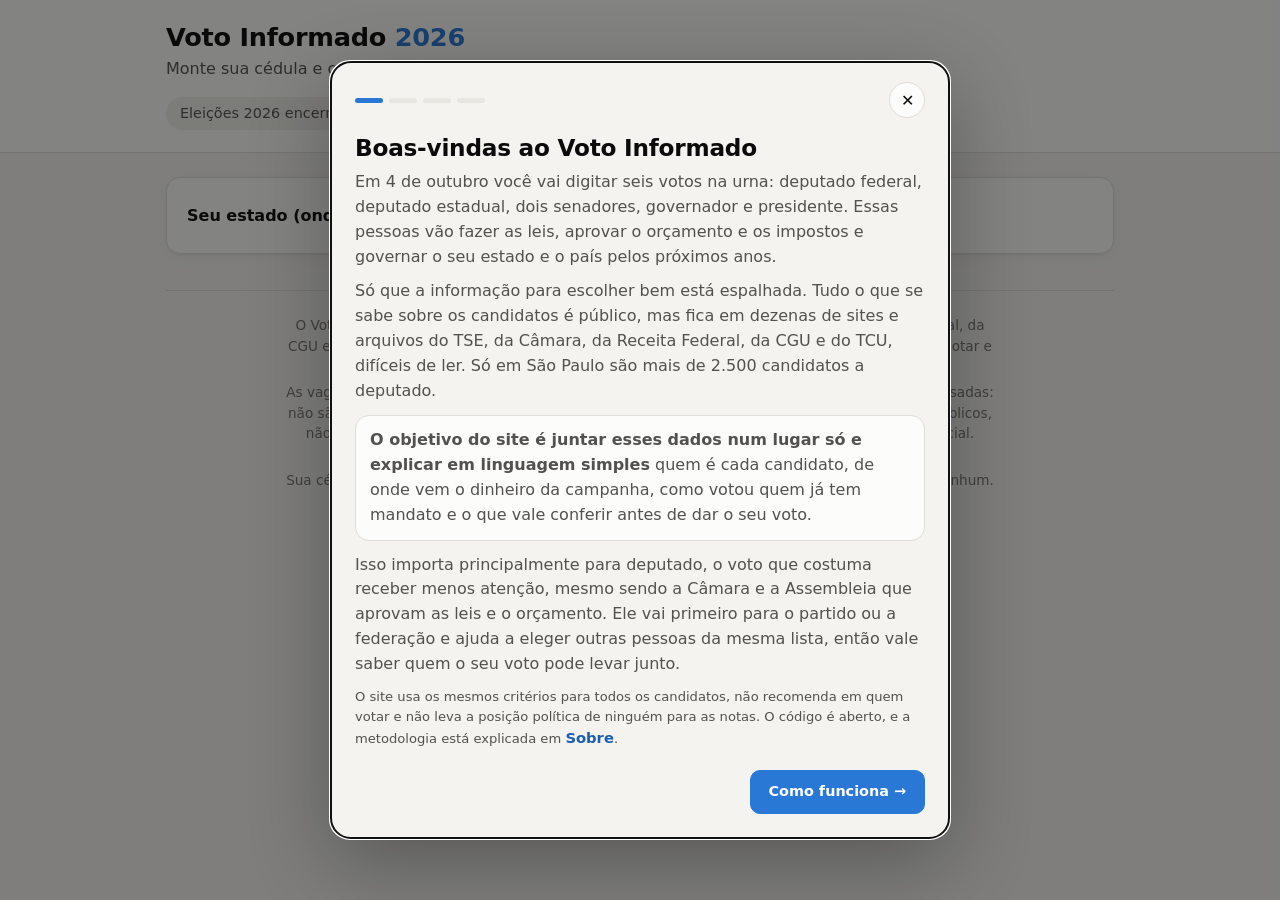
==== commit 9cf47af1: "change site to be hosted in Githubpages - removing Docker and python BE" ====
--- a/app/static/index.html
+++ b/app/static/index.html
@@ -22,7 +22,6 @@
         <button type="button" class="btn fantasma pequeno" id="abrir-fornecedores">Fornecedores</button>
         <button type="button" class="btn fantasma pequeno" id="abrir-sobre">Sobre</button>
         <button type="button" class="btn fantasma pequeno" id="abrir-guia">Guia</button>
-        <button type="button" class="btn fantasma pequeno" id="sair">Sair</button>
       </div>
     </div>
   </header>
@@ -73,8 +72,7 @@
     <footer class="rodape">
       <p>O Voto Informado organiza dados públicos do TSE, da Câmara dos Deputados, da Receita Federal, da CGU e de outros órgãos para ajudar você a comparar candidatos. Ele não recomenda em quem votar e não tem ligação com candidatos, partidos ou órgãos públicos.</p>
       <p>As vagas, a ordem dos candidatos e as chances são estimativas feitas com votos de eleições passadas: não são pesquisa eleitoral nem previsão de resultado. Os avisos são indícios tirados de dados públicos, não acusações, e os dados podem ter erros ou atrasos das fontes; confira sempre na fonte oficial. <button type="button" class="link-btn" data-abrir-sobre="projeto">Avisos importantes</button></p>
-      <p>Feito por Gabriel Vasovino, de forma independente. <button type="button" class="link-btn" data-abrir-sobre="projeto" data-sobre-secao="sobre-quem-fez">Quem fez e apoio ao projeto</button></p>
-      <p id="aviso-dados">Sua cédula e suas respostas ficam guardadas apenas no seu computador, mesmo quando você usa o app pelo tablet.</p>
+      <p id="aviso-dados">Sua cédula e suas respostas ficam guardadas só neste aparelho. Nada disso é enviado a lugar nenhum.</p>
     </footer>
   </main>
 
--- a/app/static/style.css
+++ b/app/static/style.css
@@ -1419,17 +1419,6 @@
 .foto.anel-serio, .maj-foto.anel-serio { box-shadow: 0 0 0 2px var(--surface), 0 0 0 4px var(--bad); }
 .afin-mini b small { font-weight: 500; color: var(--text-3); font-size: .72rem; }
 
-/* ---------- ficha: notícias ---------- */
-.noticias-assuntos { display: grid; gap: 6px; margin-bottom: 12px; }
-.noticias-assuntos > span { font-size: .72rem; font-weight: 700; text-transform: uppercase; letter-spacing: .05em; color: var(--text-3); }
-.noticias-assuntos .chip small { color: var(--text-3); margin-left: 2px; }
-.noticias { list-style: none; padding: 0; margin: 0; display: grid; gap: 10px; }
-.noticia { display: grid; gap: 3px; padding-left: 10px; border-left: 3px solid var(--border); }
-.noticia.risco { border-left-color: var(--warn); }
-.noticia a { color: var(--text); font-weight: 600; font-size: .92rem; line-height: 1.35; text-decoration: none; }
-.noticia a:hover { text-decoration: underline; }
-.noticia small { color: var(--text-3); font-size: .78rem; }
-
 /* ---------- fornecedores de campanha (painel próprio, aberto pelo topo) ---------- */
 dialog.fornecedores-dlg { width: min(900px, 100vw - 24px); }
 .forn-resumo { display: grid; grid-template-columns: repeat(3, minmax(0, 1fr)); gap: 10px; margin-bottom: 14px; }
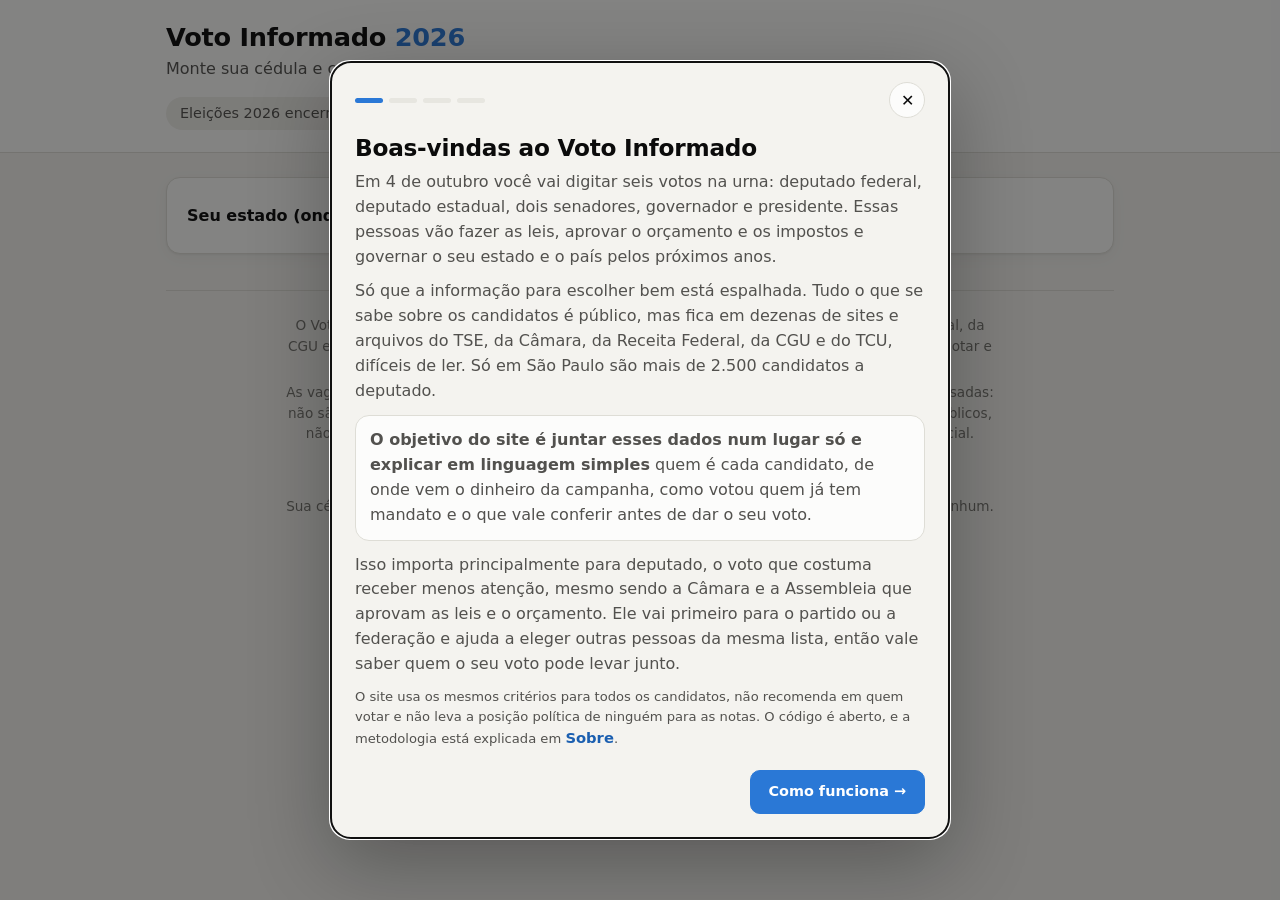
==== commit 738623bf: "Merge remote-tracking branch 'origin/main' into deploy-githubpages Co-authored-by: Cursor <cursorage" ====
--- a/app/static/index.html
+++ b/app/static/index.html
@@ -72,6 +72,7 @@
     <footer class="rodape">
       <p>O Voto Informado organiza dados públicos do TSE, da Câmara dos Deputados, da Receita Federal, da CGU e de outros órgãos para ajudar você a comparar candidatos. Ele não recomenda em quem votar e não tem ligação com candidatos, partidos ou órgãos públicos.</p>
       <p>As vagas, a ordem dos candidatos e as chances são estimativas feitas com votos de eleições passadas: não são pesquisa eleitoral nem previsão de resultado. Os avisos são indícios tirados de dados públicos, não acusações, e os dados podem ter erros ou atrasos das fontes; confira sempre na fonte oficial. <button type="button" class="link-btn" data-abrir-sobre="projeto">Avisos importantes</button></p>
+      <p>Feito por Gabriel Vasovino, de forma independente. <button type="button" class="link-btn" data-abrir-sobre="projeto" data-sobre-secao="sobre-quem-fez">Quem fez e apoio ao projeto</button></p>
       <p id="aviso-dados">Sua cédula e suas respostas ficam guardadas só neste aparelho. Nada disso é enviado a lugar nenhum.</p>
     </footer>
   </main>
